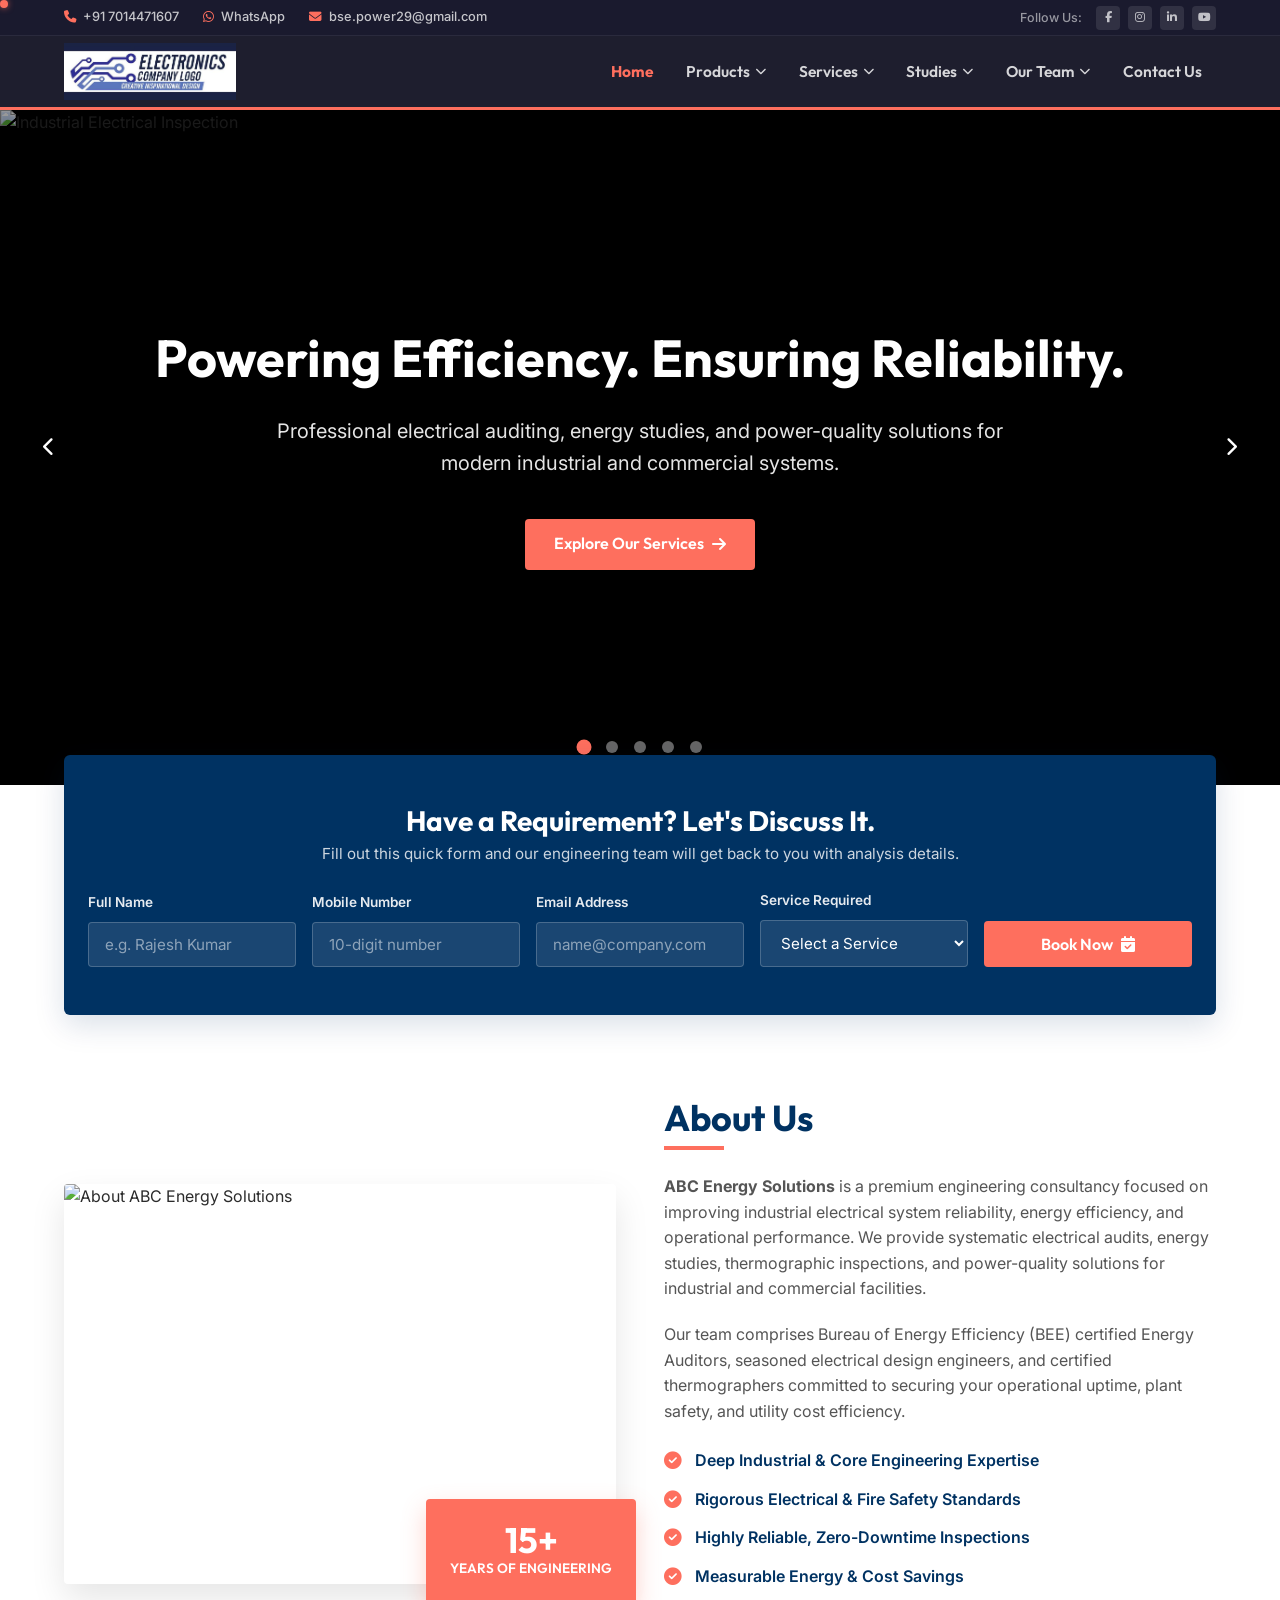
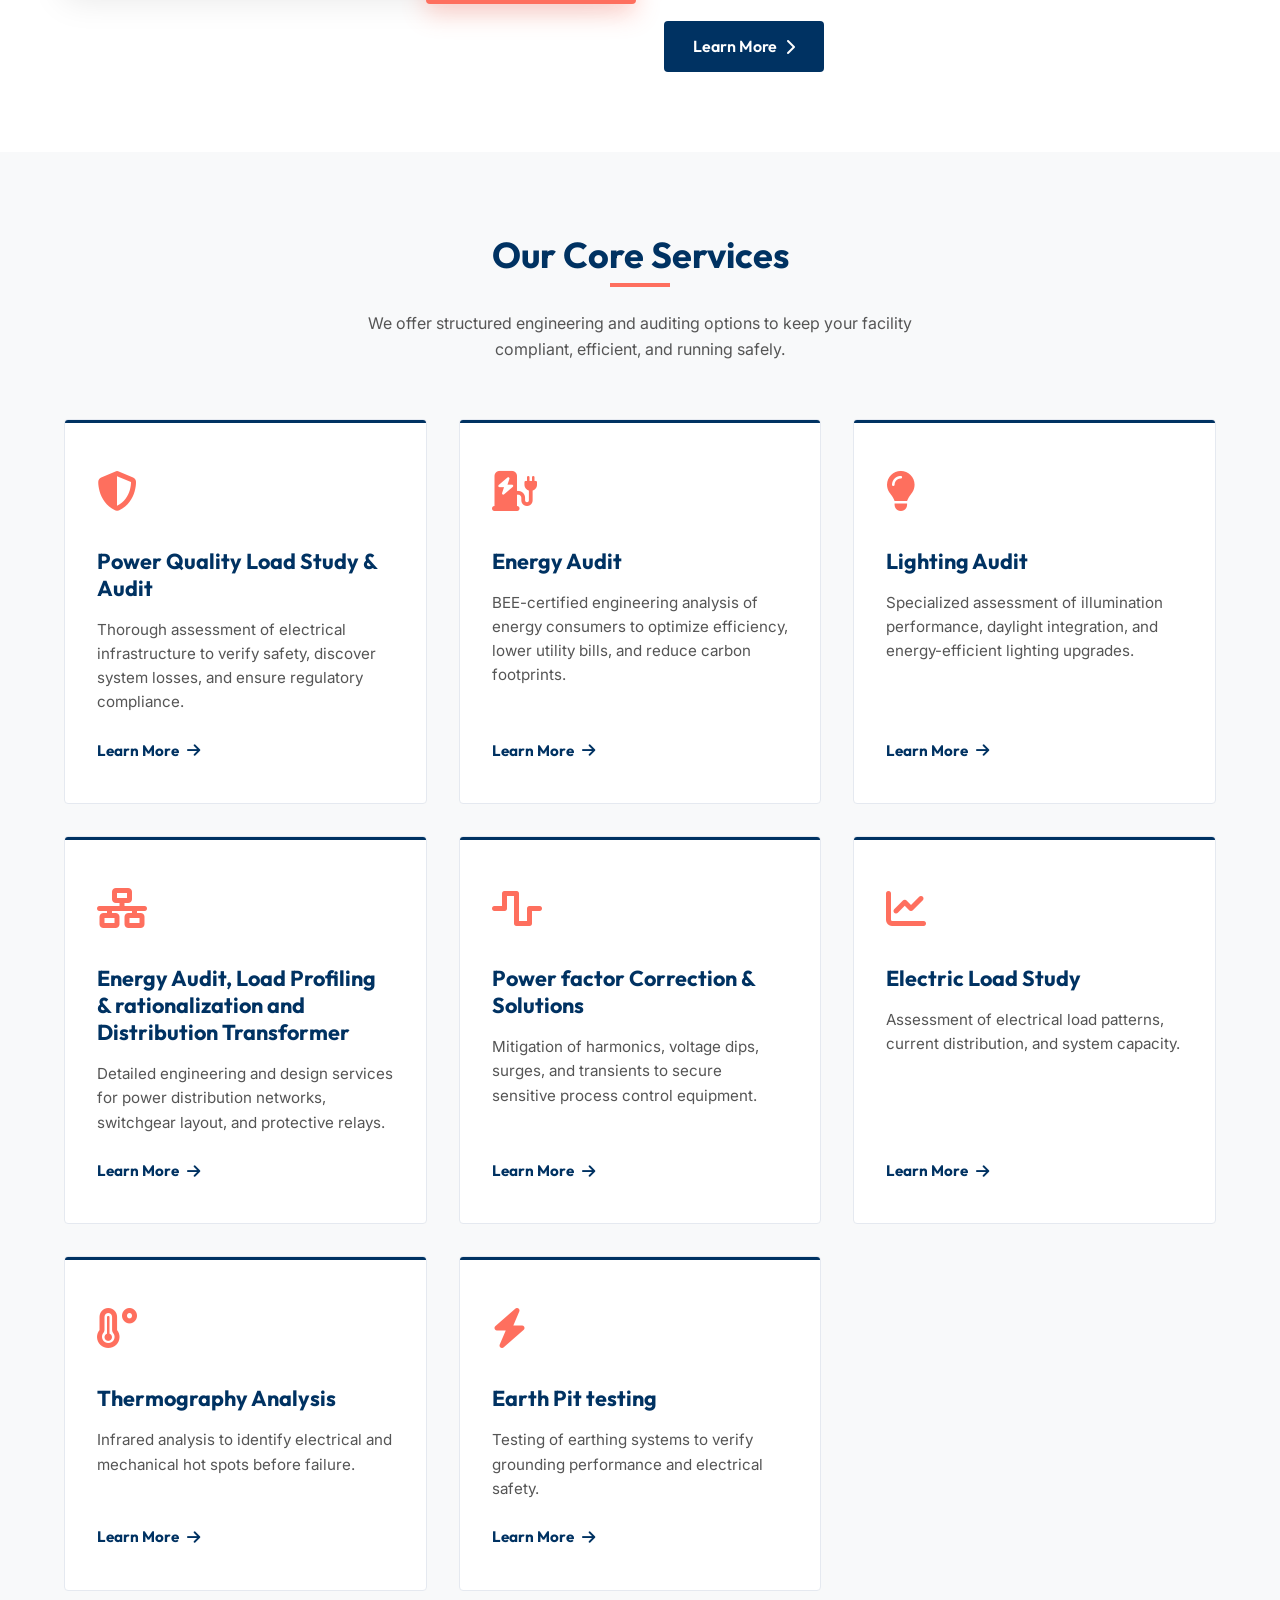
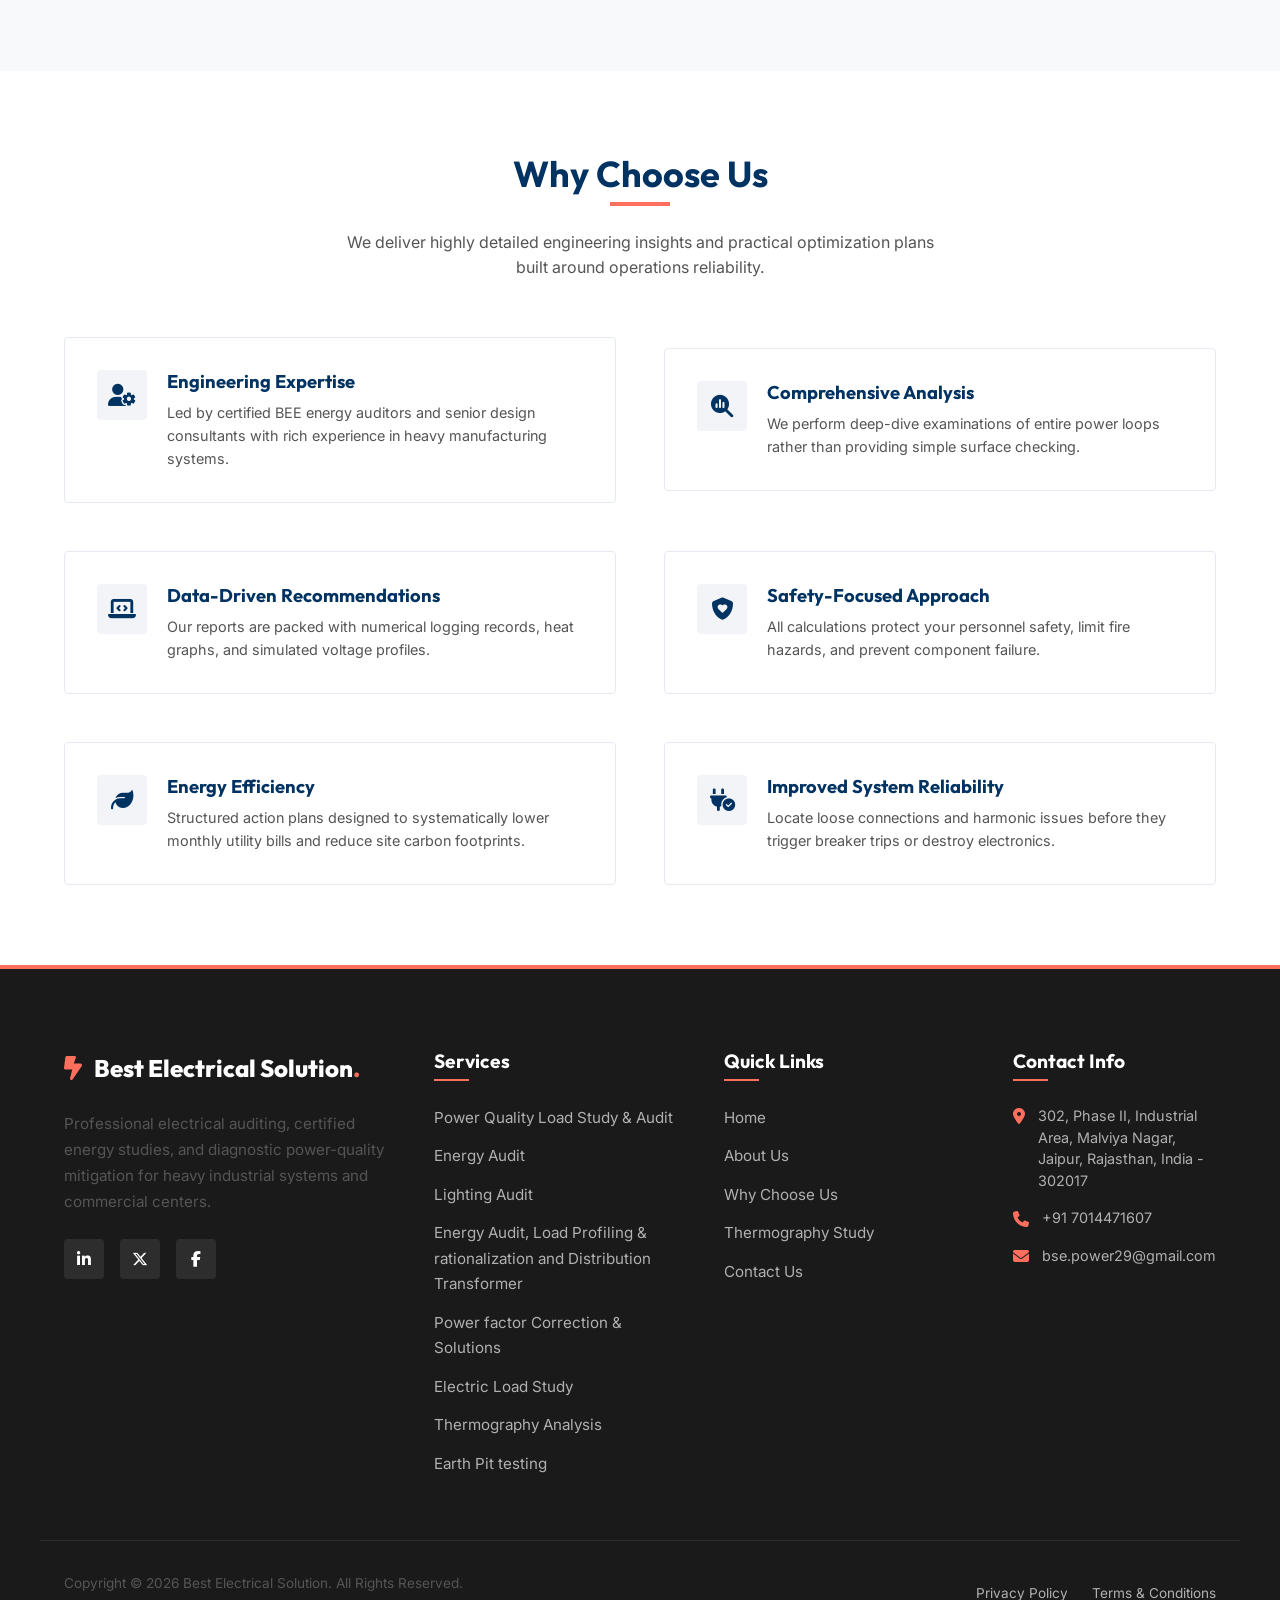
==== index.html @ 6bb3a4d3 "first commit" ====
<!DOCTYPE html>
<html lang="en">

<head>
  <meta charset="UTF-8">
  <meta name="viewport" content="width=device-width, initial-scale=1.0">
  <meta name="description"
    content="Apex Power & Energy Solutions provides professional electrical audits, power quality studies, BEE certified energy audits, and industrial thermography inspections in Jaipur, India.">

  <title>Apex Power & Energy Solutions | Electrical Engineering & Energy Consulting</title>

  <!-- Favicon -->
  <link rel="icon" type="image/x-icon" href="favicon.ico">
  <link rel="shortcut icon" type="image/x-icon" href="favicon.ico">

  <!-- Google Fonts: Outfit (Headings) & Inter (Body) -->
  <link rel="preconnect" href="https://fonts.googleapis.com">
  <link rel="preconnect" href="https://fonts.gstatic.com" crossorigin>
  <link
    href="https://fonts.googleapis.com/css2?family=Inter:wght@400;500;600;700&family=Outfit:wght@600;700;800&display=swap"
    rel="stylesheet">

  <!-- Font Awesome Vector Icons CDN -->
  <link rel="stylesheet" href="https://cdnjs.cloudflare.com/ajax/libs/font-awesome/6.5.1/css/all.min.css"
    integrity="sha512-DTOQO9RWCH3ppGqcWaEA1BIZOC6xxalwEsw9c2QQeAIftl+Vegovlnee1c9QX4TctnWMn13TZye+giMm8e2LwA=="
    crossorigin="anonymous" referrerpolicy="no-referrer" />

  <!-- Custom Core Design System Stylesheet -->
  <link rel="stylesheet" href="css/styles.css">
</head>

<body>

  <!-- Custom Cursor Elements -->
  <div id="cursor-dot"></div>
  <div id="cursor-ring"></div>

  <!-- Main Single Page Application Mounting Point -->
  <div id="app">
    <!-- Header, Router main views, and Footer will mount dynamically here -->
    <div
      style="display:flex; justify-content:center; align-items:center; min-height:100vh; font-family:'Outfit',sans-serif; color:#003262;">
      <div style="text-align:center;">
        <i class="fa-solid fa-bolt-lightning fa-spin" style="font-size:3rem; margin-bottom:1.5rem; color:#FE6F5E;"></i>
        <h2>Loading Apex Power Solutions...</h2>
      </div>
    </div>
  </div>

  <!-- Custom Cursor Animation Script -->
  <script>
    (function () {
      const dot = document.getElementById('cursor-dot');
      const ring = document.getElementById('cursor-ring');

      // Ring lags behind with lerp
      let mouseX = -100, mouseY = -100;
      let ringX = -100, ringY = -100;
      const LERP = 0.13;

      // Move dot instantly
      document.addEventListener('mousemove', function (e) {
        mouseX = e.clientX;
        mouseY = e.clientY;
        dot.style.transform = 'translate(' + (mouseX - 4) + 'px, ' + (mouseY - 4) + 'px)';
      });

      // Animate ring with smooth lag
      function animateRing() {
        ringX += (mouseX - ringX) * LERP;
        ringY += (mouseY - ringY) * LERP;
        ring.style.transform = 'translate(' + (ringX - 20) + 'px, ' + (ringY - 20) + 'px)';
        requestAnimationFrame(animateRing);
      }
      animateRing();

      // Expand ring on hover over interactive elements
      const TARGETS = 'a, button, [role="button"], input, select, textarea, label';
      document.addEventListener('mouseover', function (e) {
        if (e.target.closest(TARGETS)) {
          ring.classList.add('cursor-hover');
          dot.classList.add('cursor-hover');
        }
      });
      document.addEventListener('mouseout', function (e) {
        if (e.target.closest(TARGETS)) {
          ring.classList.remove('cursor-hover');
          dot.classList.remove('cursor-hover');
        }
      });

      // Hide cursors when mouse leaves window
      document.addEventListener('mouseleave', function () {
        dot.style.opacity = '0';
        ring.style.opacity = '0';
      });
      document.addEventListener('mouseenter', function () {
        dot.style.opacity = '1';
        ring.style.opacity = '1';
      });

      // Click pulse effect
      document.addEventListener('mousedown', function () { ring.classList.add('cursor-click'); });
      document.addEventListener('mouseup', function () { ring.classList.remove('cursor-click'); });
    })();
  </script>
  <script src="https://cdn.jsdelivr.net/npm/@supabase/supabase-js@2"></script>
  <script src="js/supabase.js"></script>
  <script src="js/data.js"></script>
  <script src="js/components.js"></script>
  <script src="js/router.js"></script>
  <script src="js/app.js"></script>
</body>

</html>
---- css/styles.css ----
/* Global Stylesheet for Apex Power & Energy Solutions */

/* --- Design Tokens & Variables --- */
:root {
  --color-primary: #003262;        /* Berkeley Blue */
  --color-primary-hover: #002244;
  --color-accent: #FE6F5E;         /* Bittersweet */
  --color-accent-hover: #E85F4F;
  --color-bg: #FFFFFF;             /* Professional White */
  --color-text: #2B2B2B;           /* Dark Charcoal */
  --color-muted: #555555;          /* Medium Grey */
  --color-light-bg: #F8F9FA;       /* Light Grey */
  --color-border: #E5E9F0;         /* Soft Border Grey */
  --color-success: #28A745;
  --color-error: #DC3545;
  
  --font-heading: 'Outfit', sans-serif;
  --font-body: 'Inter', sans-serif;
  
  --transition-fast: 0.2s ease;
  --transition-normal: 0.3s ease;
  --transition-slow: 0.5s ease;
  
  --container-max-width: 1200px;
  --header-height: 80px;
}

/* --- Base Resets & Typography --- */
* {
  box-sizing: border-box;
  margin: 0;
  padding: 0;
}

/* --- Custom Cursor --- */
/* Hide default cursor on non-touch devices */
@media (pointer: fine) {
  * { cursor: none !important; }
}

#cursor-dot,
#cursor-ring {
  position: fixed;
  top: 0;
  left: 0;
  pointer-events: none;
  z-index: 99999;
  border-radius: 50%;
  transition: opacity 0.3s ease;
  will-change: transform;
}

/* Small solid dot — snaps exactly to cursor */
#cursor-dot {
  width: 8px;
  height: 8px;
  background-color: var(--color-accent);
  box-shadow: 0 0 6px rgba(254, 111, 94, 0.7);
  transition: opacity 0.3s ease, width 0.2s ease, height 0.2s ease, background-color 0.2s ease;
}

/* Larger hollow ring — lags behind via JS lerp */
#cursor-ring {
  width: 40px;
  height: 40px;
  border: 2px solid rgba(254, 111, 94, 0.55);
  background-color: transparent;
  transition: opacity 0.3s ease, width 0.25s ease, height 0.25s ease,
              border-color 0.25s ease, transform 0.05s linear;
}

/* Hover state — ring expands, dot shrinks */
#cursor-ring.cursor-hover {
  width: 56px;
  height: 56px;
  border-color: rgba(254, 111, 94, 0.85);
  background-color: rgba(254, 111, 94, 0.07);
}

#cursor-dot.cursor-hover {
  width: 5px;
  height: 5px;
  background-color: #ffffff;
}

/* Click state — ring pulses inward */
#cursor-ring.cursor-click {
  width: 32px;
  height: 32px;
  border-color: var(--color-accent);
  background-color: rgba(254, 111, 94, 0.15);
}

/* Hide on touch devices */
@media (pointer: coarse) {
  #cursor-dot, #cursor-ring { display: none; }
}



html {
  scroll-behavior: smooth;
  font-size: 16px;
}

body {
  font-family: var(--font-body);
  background-color: var(--color-bg);
  color: var(--color-text);
  line-height: 1.6;
  -webkit-font-smoothing: antialiased;
  display: flex;
  flex-direction: column;
  min-height: 100vh;
}

#app {
  display: flex;
  flex-direction: column;
  flex: 1;
}

main {
  flex: 1;
}

h1, h2, h3, h4, h5, h6 {
  font-family: var(--font-heading);
  color: var(--color-primary);
  font-weight: 700;
  line-height: 1.25;
}

h1 {
  font-size: 2.75rem;
}

h2 {
  font-size: 2.25rem;
  margin-bottom: 1.5rem;
  position: relative;
  display: inline-block;
  padding-bottom: 10px;
}

h2::after {
  content: '';
  position: absolute;
  left: 0;
  bottom: 0;
  width: 60px;
  height: 4px;
  background-color: var(--color-accent);
}

h3 {
  font-size: 1.5rem;
  margin-bottom: 1rem;
}

p {
  margin-bottom: 1.25rem;
  color: var(--color-muted);
}

a {
  text-decoration: none;
  color: inherit;
  transition: color var(--transition-fast);
}

ul {
  list-style: none;
}

img, video {
  max-width: 100%;
  height: auto;
  display: block;
}

/* --- Common Components & Layouts --- */
.container {
  width: 100%;
  max-width: var(--container-max-width);
  margin: 0 auto;
  padding: 0 1.5rem;
}

.section {
  padding: 5rem 0;
}

.section-light {
  background-color: var(--color-light-bg);
}

.text-center {
  text-align: center;
}

.text-center h2::after {
  left: 50%;
  transform: translateX(-50%);
}

.grid-2 {
  display: grid;
  grid-template-columns: repeat(2, 1fr);
  gap: 3rem;
  align-items: center;
}

.grid-3 {
  display: grid;
  grid-template-columns: repeat(3, 1fr);
  gap: 2rem;
}

.grid-4 {
  display: grid;
  grid-template-columns: repeat(4, 1fr);
  gap: 1.5rem;
}

/* --- Buttons --- */
.btn {
  display: inline-flex;
  align-items: center;
  justify-content: center;
  padding: 0.8rem 1.8rem;
  font-family: var(--font-heading);
  font-weight: 600;
  font-size: 1rem;
  border-radius: 4px;
  transition: all var(--transition-fast);
  cursor: pointer;
  border: none;
  outline: none;
  gap: 0.5rem;
}

.btn-primary {
  background-color: var(--color-primary);
  color: #ffffff;
}

.btn-primary:hover {
  background-color: var(--color-primary-hover);
  transform: translateY(-2px);
}

.btn-accent {
  background-color: var(--color-accent);
  color: #ffffff;
}

.btn-accent:hover {
  background-color: var(--color-accent-hover);
  transform: translateY(-2px);
  box-shadow: 0 4px 15px rgba(254, 111, 94, 0.4);
}

.btn-outline {
  background-color: transparent;
  border: 2px solid var(--color-primary);
  color: var(--color-primary);
}

.btn-outline:hover {
  background-color: var(--color-primary);
  color: #ffffff;
  transform: translateY(-2px);
}

.btn-sm {
  padding: 0.5rem 1.2rem;
  font-size: 0.9rem;
}

/* --- Two-Row Sticky Header --- */
:root {
  --topbar-height: 36px;
  --navbar-height: 74px;
  --header-height: calc(var(--topbar-height) + var(--navbar-height));
}

header {
  position: sticky;
  top: 0;
  left: 0;
  width: 100%;
  z-index: 1000;
  transition: box-shadow var(--transition-normal);
}

header.scrolled {
  box-shadow: 0 4px 20px rgba(0, 0, 0, 0.15);
}

/* ---- TOP INFO BAR ---- */
.header-topbar {
  background-color: #1a1a2e;
  height: var(--topbar-height);
  display: flex;
  align-items: center;
  border-bottom: 1px solid rgba(255,255,255,0.07);
}

.topbar-container {
  display: flex;
  justify-content: space-between;
  align-items: center;
  width: 100%;
}

.topbar-contacts {
  display: flex;
  align-items: center;
  gap: 1.5rem;
}

.topbar-contact-item {
  display: flex;
  align-items: center;
  gap: 0.45rem;
  color: rgba(255,255,255,0.75);
  font-size: 0.8rem;
  font-weight: 500;
  transition: color var(--transition-fast);
  white-space: nowrap;
}

.topbar-contact-item i {
  font-size: 0.78rem;
  color: var(--color-accent);
}

.topbar-contact-item:hover {
  color: #ffffff;
}

.topbar-socials {
  display: flex;
  align-items: center;
  gap: 0.5rem;
}

.topbar-follow-label {
  font-size: 0.78rem;
  color: rgba(255,255,255,0.55);
  margin-right: 0.35rem;
  font-weight: 500;
}

.topbar-social-link {
  display: flex;
  align-items: center;
  justify-content: center;
  width: 24px;
  height: 24px;
  border-radius: 4px;
  background-color: rgba(255,255,255,0.1);
  color: rgba(255,255,255,0.7);
  font-size: 0.7rem;
  transition: all var(--transition-fast);
}

.topbar-social-link:hover {
  background-color: var(--color-accent);
  color: #ffffff;
  transform: translateY(-1px);
}

/* ---- MAIN NAV BAR ---- */
.header-navbar {
  background-color: #1e1e2e;
  height: var(--navbar-height);
  display: flex;
  align-items: center;
  border-bottom: 3px solid var(--color-accent);
}

.navbar-container {
  display: flex;
  justify-content: space-between;
  align-items: center;
  width: 100%;
}

/* ---- LOGO ---- */
.logo {
  display: flex;
  align-items: center;
  text-decoration: none;
  flex-shrink: 0;
}

.logo-img {
  height: 58px;
  width: auto;
  object-fit: contain;
  display: block;
}

.logo-fallback {
  display: none;
  align-items: center;
  gap: 0.5rem;
  font-family: var(--font-heading);
  font-weight: 800;
  font-size: 1.3rem;
  color: #ffffff;
}

.logo-fallback i {
  color: var(--color-accent);
  font-size: 1.5rem;
}

/* ---- NAV LINKS ---- */
nav {
  display: flex;
  align-items: center;
}

.nav-links {
  display: flex;
  align-items: center;
  gap: 0.25rem;
}

.nav-item {
  position: relative;
  padding: 0;
}

.nav-link {
  font-family: var(--font-heading);
  font-weight: 600;
  color: rgba(255,255,255,0.82);
  font-size: 0.97rem;
  display: flex;
  align-items: center;
  gap: 0.3rem;
  cursor: pointer;
  padding: 0.55rem 0.9rem;
  border-radius: 4px;
  transition: all var(--transition-fast);
  white-space: nowrap;
}

.nav-link:hover {
  color: var(--color-accent);
  background-color: rgba(255,255,255,0.06);
}

.nav-item.active .nav-link {
  color: var(--color-accent);
  font-weight: 700;
}

/* Dropdown styling */
.dropdown-menu {
  position: absolute;
  top: calc(100% + 6px);
  left: 0;
  background-color: #ffffff;
  min-width: 260px;
  box-shadow: 0 10px 30px rgba(0, 0, 0, 0.15);
  border-radius: 4px;
  border-top: 3px solid var(--color-accent);
  opacity: 0;
  visibility: hidden;
  transform: translateY(10px);
  transition: opacity var(--transition-normal), transform var(--transition-normal), visibility var(--transition-normal);
  z-index: 1001;
  padding: 0.4rem 0;
}

.dropdown-item {
  padding: 0.7rem 1.4rem;
  display: block;
  font-size: 0.9rem;
  font-weight: 550;
  color: var(--color-text);
  border-bottom: 1px solid var(--color-light-bg);
  transition: all var(--transition-fast);
}

.dropdown-item:last-child {
  border-bottom: none;
}

.dropdown-item:hover,
.dropdown-item.active {
  background-color: var(--color-light-bg);
  color: var(--color-accent);
  padding-left: 1.7rem;
}

/* Show dropdown on hover (Desktop) */
@media (min-width: 992px) {
  .nav-item:hover .dropdown-menu {
    opacity: 1;
    visibility: visible;
    transform: translateY(0);
  }
}

/* Hamburger menu button */
.hamburger {
  display: none;
  background: none;
  border: none;
  cursor: pointer;
  padding: 0.5rem;
  z-index: 1002;
}

.hamburger-box {
  width: 26px;
  height: 20px;
  display: inline-block;
  position: relative;
}

.hamburger-inner {
  display: block;
  top: 50%;
  margin-top: -2px;
  width: 26px;
  height: 3px;
  background-color: #ffffff;
  border-radius: 4px;
  position: absolute;
  transition: transform 0.15s ease;
}

.hamburger-inner::before,
.hamburger-inner::after {
  content: "";
  display: block;
  width: 26px;
  height: 3px;
  background-color: #ffffff;
  border-radius: 4px;
  position: absolute;
  transition: transform 0.15s ease;
}

.hamburger-inner::before {
  top: -8px;
}

.hamburger-inner::after {
  bottom: -8px;
}

/* Hamburger open state */
.hamburger.is-active .hamburger-inner {
  transform: rotate(45deg);
}

.hamburger.is-active .hamburger-inner::before {
  top: 0;
  transform: rotate(90deg);
}

.hamburger.is-active .hamburger-inner::after {
  bottom: 0;
  transform: rotate(90deg);
}



/* --- Hero Carousel --- */
.hero-slider {
  position: relative;
  height: 75vh;
  min-height: 500px;
  overflow: hidden;
  background-color: #000;
}

.slider-container {
  height: 100%;
  width: 100%;
}

.slide {
  position: absolute;
  top: 0;
  left: 0;
  width: 100%;
  height: 100%;
  opacity: 0;
  visibility: hidden;
  transition: opacity var(--transition-slow) ease-in-out, visibility var(--transition-slow) ease-in-out;
  z-index: 1;
}

.slide.active {
  opacity: 1;
  visibility: visible;
  z-index: 2;
}

.slide-media {
  position: absolute;
  top: 0;
  left: 0;
  width: 100%;
  height: 100%;
  object-fit: cover;
}

.slide-overlay {
  position: absolute;
  top: 0;
  left: 0;
  width: 100%;
  height: 100%;
  background: linear-gradient(rgba(0, 0, 0, 0.4), rgba(0, 0, 0, 0.7));
  z-index: 3;
}

.slide-content {
  position: absolute;
  top: 50%;
  left: 50%;
  transform: translate(-50%, -50%);
  width: 100%;
  max-width: var(--container-max-width);
  padding: 0 1.5rem;
  color: #ffffff;
  z-index: 4;
  text-align: center;
}

.slide-content h1 {
  color: #ffffff;
  margin-bottom: 1.5rem;
  text-shadow: 0 2px 4px rgba(0, 0, 0, 0.5);
  font-size: 3.25rem;
}

.slide-content p {
  color: #e5e5e5;
  font-size: 1.25rem;
  max-width: 800px;
  margin: 0 auto 2.5rem auto;
  text-shadow: 0 1px 3px rgba(0, 0, 0, 0.5);
}

.slider-nav {
  position: absolute;
  bottom: 2rem;
  left: 50%;
  transform: translateX(-50%);
  z-index: 5;
  display: flex;
  gap: 1rem;
}

.slider-dot {
  width: 12px;
  height: 12px;
  border-radius: 50%;
  background-color: rgba(255, 255, 255, 0.4);
  border: none;
  cursor: pointer;
  transition: background-color var(--transition-fast);
}

.slider-dot.active {
  background-color: var(--color-accent);
  transform: scale(1.25);
}

.slider-btn {
  position: absolute;
  top: 50%;
  transform: translateY(-50%);
  z-index: 5;
  background-color: rgba(0, 0, 0, 0.3);
  color: #ffffff;
  border: none;
  width: 50px;
  height: 50px;
  border-radius: 50%;
  font-size: 1.2rem;
  cursor: pointer;
  display: flex;
  align-items: center;
  justify-content: center;
  transition: background-color var(--transition-fast);
}

.slider-btn:hover {
  background-color: var(--color-accent);
}

.slider-btn-prev {
  left: 1.5rem;
}

.slider-btn-next {
  right: 1.5rem;
}

/* --- Enquiry Section --- */
.enquiry-section {
  background-color: var(--color-primary);
  color: #ffffff;
  padding: 3rem 0;
  box-shadow: 0 10px 30px rgba(0, 50, 98, 0.15);
  position: relative;
  z-index: 10;
  margin-top: -30px;
  border-radius: 6px;
  margin-left: auto;
  margin-right: auto;
  max-width: calc(var(--container-max-width) - 3rem);
}

.enquiry-container {
  display: flex;
  flex-direction: column;
  gap: 1.5rem;
  align-items: center;
}

.enquiry-header {
  text-align: center;
}

.enquiry-header h3 {
  color: #ffffff;
  margin-bottom: 0.25rem;
  font-size: 1.75rem;
}

.enquiry-header p {
  color: rgba(255, 255, 255, 0.8);
  margin-bottom: 0;
  font-size: 0.95rem;
}

.enquiry-form {
  width: 100%;
  display: grid;
  grid-template-columns: repeat(5, 1fr);
  gap: 1rem;
  align-items: end;
}

.form-group {
  display: flex;
  flex-direction: column;
  gap: 0.5rem;
}

.form-group label {
  font-size: 0.85rem;
  font-weight: 600;
  color: rgba(255, 255, 255, 0.9);
}

.form-input {
  width: 100%;
  padding: 0.75rem 1rem;
  border: 1px solid rgba(255, 255, 255, 0.2);
  background-color: rgba(255, 255, 255, 0.1);
  color: #ffffff;
  border-radius: 4px;
  font-family: var(--font-body);
  font-size: 0.95rem;
  transition: all var(--transition-fast);
}

.form-input::placeholder {
  color: rgba(255, 255, 255, 0.5);
}

.form-input:focus {
  outline: none;
  border-color: var(--color-accent);
  background-color: rgba(255, 255, 255, 0.15);
  box-shadow: 0 0 0 3px rgba(254, 111, 94, 0.25);
}

.form-input option {
  background-color: var(--color-primary);
  color: #ffffff;
}

/* --- About Section --- */
.about-image-wrapper {
  position: relative;
}

.about-image {
  border-radius: 4px;
  box-shadow: 0 15px 35px rgba(0, 0, 0, 0.1);
  width: 100%;
  height: 400px;
  object-fit: cover;
}

.about-experience-badge {
  position: absolute;
  bottom: -20px;
  right: -20px;
  background-color: var(--color-accent);
  color: #ffffff;
  padding: 1.5rem;
  border-radius: 4px;
  text-align: center;
  box-shadow: 0 10px 25px rgba(254, 111, 94, 0.3);
  font-family: var(--font-heading);
}

.about-experience-badge h4 {
  color: #ffffff;
  font-size: 2.2rem;
  line-height: 1;
}

.about-experience-badge p {
  color: #ffffff;
  margin-bottom: 0;
  font-size: 0.85rem;
  font-weight: 600;
  text-transform: uppercase;
}

.about-bullets {
  margin-top: 1.5rem;
  margin-bottom: 2rem;
}

.about-bullet-item {
  display: flex;
  align-items: center;
  gap: 0.8rem;
  margin-bottom: 0.8rem;
  font-weight: 600;
  color: var(--color-primary);
}

.about-bullet-item i {
  color: var(--color-accent);
  font-size: 1.1rem;
}

/* --- Cards: Services & Studies --- */
.card-grid {
  margin-top: 3.5rem;
}

.card {
  background-color: #ffffff;
  border: 1px solid var(--color-border);
  border-radius: 4px;
  padding: 2.5rem 2rem;
  transition: all var(--transition-normal);
  position: relative;
  overflow: hidden;
  display: flex;
  flex-direction: column;
  height: 100%;
}

.card::before {
  content: '';
  position: absolute;
  top: 0;
  left: 0;
  width: 100%;
  height: 3px;
  background-color: var(--color-primary);
  transition: height var(--transition-fast), background-color var(--transition-fast);
}

.card:hover::before {
  height: 6px;
  background-color: var(--color-accent);
}

.card:hover {
  transform: translateY(-8px);
  box-shadow: 0 15px 35px rgba(0, 50, 98, 0.08);
  border-color: rgba(254, 111, 94, 0.2);
}

.card-icon {
  font-size: 2.5rem;
  color: var(--color-accent);
  margin-bottom: 1.5rem;
}

.card h3 {
  font-size: 1.35rem;
  margin-bottom: 1rem;
  color: var(--color-primary);
}

.card p {
  font-size: 0.95rem;
  margin-bottom: 1.5rem;
  flex: 1;
}

.card-link {
  font-family: var(--font-heading);
  font-weight: 700;
  font-size: 0.95rem;
  color: var(--color-primary);
  display: inline-flex;
  align-items: center;
  gap: 0.5rem;
}

.card-link i {
  transition: transform var(--transition-fast);
}

.card:hover .card-link {
  color: var(--color-accent);
}

.card:hover .card-link i {
  transform: translateX(5px);
}

/* --- Why Choose Us Section --- */
.wcu-item {
  display: flex;
  gap: 1.25rem;
  background: #ffffff;
  padding: 2rem;
  border-radius: 4px;
  border: 1px solid var(--color-border);
  transition: transform var(--transition-fast);
}

.wcu-item:hover {
  transform: scale(1.02);
}

.wcu-icon-box {
  width: 50px;
  height: 50px;
  background-color: rgba(0, 50, 98, 0.05);
  border-radius: 4px;
  display: flex;
  align-items: center;
  justify-content: center;
  font-size: 1.4rem;
  color: var(--color-primary);
  flex-shrink: 0;
  transition: background-color var(--transition-fast), color var(--transition-fast);
}

.wcu-item:hover .wcu-icon-box {
  background-color: var(--color-accent);
  color: #ffffff;
}

.wcu-content h4 {
  font-size: 1.15rem;
  margin-bottom: 0.5rem;
  color: var(--color-primary);
}

.wcu-content p {
  font-size: 0.9rem;
  margin-bottom: 0;
}

/* --- Inner Page Templates --- */
.inner-hero {
  background-color: var(--color-primary);
  color: #ffffff;
  padding: 5rem 0;
  position: relative;
  overflow: hidden;
}

.inner-hero::before {
  content: '';
  position: absolute;
  top: 0;
  left: 0;
  width: 100%;
  height: 100%;
  background: radial-gradient(circle at 80% 20%, rgba(254, 111, 94, 0.15) 0%, transparent 60%);
  pointer-events: none;
}

.breadcrumbs {
  display: flex;
  align-items: center;
  gap: 0.5rem;
  font-size: 0.9rem;
  color: rgba(255, 255, 255, 0.7);
  margin-bottom: 1.5rem;
}

.breadcrumbs a {
  color: rgba(255, 255, 255, 0.9);
}

.breadcrumbs a:hover {
  color: var(--color-accent);
}

.inner-hero h1 {
  color: #ffffff;
  margin-bottom: 1rem;
}

.inner-hero .subtitle {
  color: rgba(255, 255, 255, 0.85);
  font-size: 1.2rem;
  max-width: 800px;
  margin-bottom: 0;
}

/* Detailed Content Layout */
.detail-grid {
  display: grid;
  grid-template-columns: 7fr 5fr;
  gap: 4rem;
}

.checklist-box {
  background-color: var(--color-light-bg);
  border-left: 4px solid var(--color-primary);
  padding: 2.5rem;
  border-radius: 4px;
}

.checklist-box h3 {
  margin-bottom: 1.5rem;
  font-size: 1.4rem;
}

.checklist-ul {
  display: flex;
  flex-direction: column;
  gap: 1rem;
}

.checklist-li {
  display: flex;
  gap: 0.8rem;
  align-items: flex-start;
  font-size: 1rem;
  color: var(--color-muted);
}

.checklist-li i {
  color: var(--color-accent);
  font-size: 1.1rem;
  margin-top: 0.2rem;
}

.detail-sidebar-image {
  border-radius: 4px;
  box-shadow: 0 10px 30px rgba(0, 0, 0, 0.1);
  margin-bottom: 2rem;
  width: 100%;
  height: 350px;
  object-fit: cover;
}

.sidebar-contact-box {
  background-color: var(--color-primary);
  color: #ffffff;
  padding: 2.5rem;
  border-radius: 4px;
  text-align: center;
  position: relative;
  overflow: hidden;
}

.sidebar-contact-box h3 {
  color: #ffffff;
  margin-bottom: 1rem;
}

.sidebar-contact-box p {
  color: rgba(255, 255, 255, 0.8);
  margin-bottom: 2rem;
}

/* --- Contact Page --- */
.contact-grid {
  display: grid;
  grid-template-columns: 5fr 7fr;
  gap: 4rem;
}

.contact-info-list {
  display: flex;
  flex-direction: column;
  gap: 2rem;
}

.contact-info-item {
  display: flex;
  gap: 1.25rem;
}

.contact-info-icon {
  width: 50px;
  height: 50px;
  border-radius: 4px;
  background-color: rgba(0, 50, 98, 0.05);
  display: flex;
  align-items: center;
  justify-content: center;
  font-size: 1.4rem;
  color: var(--color-primary);
  flex-shrink: 0;
}

.contact-info-text h4 {
  font-size: 1.1rem;
  margin-bottom: 0.25rem;
}

.contact-info-text p {
  margin-bottom: 0;
}

.contact-map-wrapper {
  margin-top: 3rem;
  height: 250px;
  border: 1px solid var(--color-border);
  border-radius: 4px;
  overflow: hidden;
}

.contact-map-wrapper iframe {
  width: 100%;
  height: 100%;
  border: none;
}

/* Page Form Styling */
.contact-form-box {
  background-color: var(--color-light-bg);
  padding: 3rem;
  border-radius: 4px;
  border: 1px solid var(--color-border);
}

.contact-form-box h3 {
  margin-bottom: 1.5rem;
}

.contact-form-box .form-group {
  margin-bottom: 1.5rem;
}

.contact-form-box label {
  color: var(--color-primary);
  font-weight: 600;
  font-size: 0.9rem;
}

.contact-form-box .form-input {
  background-color: #ffffff;
  color: var(--color-text);
  border: 1px solid var(--color-border);
}

.contact-form-box .form-input::placeholder {
  color: #999999;
}

.contact-form-box .form-input:focus {
  border-color: var(--color-primary);
  box-shadow: 0 0 0 3px rgba(0, 50, 98, 0.15);
}

.contact-form-box textarea.form-input {
  resize: vertical;
  min-height: 150px;
}

/* Validation styling */
.form-input.is-invalid {
  border-color: var(--color-error);
}

.form-input.is-invalid:focus {
  box-shadow: 0 0 0 3px rgba(220, 53, 69, 0.15);
}

.error-message {
  color: var(--color-accent);
  font-size: 0.8rem;
  margin-top: 0.25rem;
  display: none;
}

.form-input.is-invalid + .error-message {
  display: block;
}

/* Success submission state */
.submit-success {
  display: none;
  background-color: rgba(40, 167, 69, 0.1);
  color: var(--color-success);
  border: 1px solid var(--color-success);
  padding: 1.5rem;
  border-radius: 4px;
  text-align: center;
  font-weight: 600;
  margin-bottom: 2rem;
  animation: fadeIn 0.4s ease-out;
}

/* --- Footer --- */
footer {
  background-color: #1A1A1A;
  color: #B0B0B0;
  padding: 5rem 0 2rem 0;
  border-top: 4px solid var(--color-accent);
}

.footer-top {
  display: grid;
  grid-template-columns: 4fr 3fr 3fr 2fr;
  gap: 3rem;
  margin-bottom: 4rem;
}

.footer-logo {
  color: #ffffff;
  font-family: var(--font-heading);
  font-weight: 800;
  font-size: 1.5rem;
  margin-bottom: 1.5rem;
}

.footer-logo span {
  color: var(--color-accent);
}

.footer-desc {
  font-size: 0.95rem;
  line-height: 1.7;
  margin-bottom: 1.5rem;
}

.footer-socials {
  display: flex;
  gap: 1rem;
}

.footer-social-link {
  width: 40px;
  height: 40px;
  background-color: #2D2D2D;
  border-radius: 4px;
  display: flex;
  align-items: center;
  justify-content: center;
  color: #ffffff;
  transition: all var(--transition-fast);
}

.footer-social-link:hover {
  background-color: var(--color-accent);
  transform: translateY(-3px);
}

.footer-col h4 {
  color: #ffffff;
  font-size: 1.2rem;
  margin-bottom: 1.5rem;
  position: relative;
  padding-bottom: 8px;
}

.footer-col h4::after {
  content: '';
  position: absolute;
  left: 0;
  bottom: 0;
  width: 35px;
  height: 2px;
  background-color: var(--color-accent);
}

.footer-links {
  display: flex;
  flex-direction: column;
  gap: 0.8rem;
}

.footer-links a {
  font-size: 0.95rem;
  transition: color var(--transition-fast), padding var(--transition-fast);
}

.footer-links a:hover {
  color: var(--color-accent);
  padding-left: 5px;
}

.footer-contact-item {
  display: flex;
  gap: 0.8rem;
  margin-bottom: 1rem;
  font-size: 0.9rem;
}

.footer-contact-item i {
  color: var(--color-accent);
  font-size: 1rem;
  margin-top: 0.2rem;
}

.footer-contact-item span {
  line-height: 1.5;
}

.footer-bottom {
  border-top: 1px solid #2D2D2D;
  padding-top: 2rem;
  display: flex;
  justify-content: space-between;
  align-items: center;
  font-size: 0.85rem;
}

.footer-bottom-links {
  display: flex;
  gap: 1.5rem;
}

.footer-bottom-links a:hover {
  color: #ffffff;
}

/* --- Scroll Reveal Animations --- */
.reveal {
  opacity: 0;
  transform: translateY(30px);
  transition: opacity 0.8s ease-out, transform 0.8s ease-out;
}

.reveal.active {
  opacity: 1;
  transform: translateY(0);
}

@keyframes fadeIn {
  from { opacity: 0; transform: translateY(10px); }
  to { opacity: 1; transform: translateY(0); }
}

/* --- Responsive Adjustments --- */

/* Laptops & Tablets (Max 991px) */
@media (max-width: 991px) {
  h1 { font-size: 2.25rem; }
  h2 { font-size: 1.85rem; }
  
  .grid-3 {
    grid-template-columns: repeat(2, 1fr);
  }
  
  .grid-4 {
    grid-template-columns: repeat(2, 1fr);
  }
  
  .detail-grid {
    grid-template-columns: 1fr;
    gap: 3rem;
  }
  
  .contact-grid {
    grid-template-columns: 1fr;
    gap: 3rem;
  }
  
  .footer-top {
    grid-template-columns: repeat(2, 1fr);
    gap: 2.5rem;
  }
  
  /* Mobile menu implementation */
  .hamburger {
    display: block;
  }

  /* Hide topbar contacts on small screens, keep socials */
  .topbar-contacts {
    display: none;
  }

  .topbar-container {
    justify-content: flex-end;
  }
  
  .nav-links {
    position: fixed;
    top: var(--header-height);
    left: -100%;
    width: 100%;
    height: calc(100vh - var(--header-height));
    background-color: #1e1e2e;
    flex-direction: column;
    gap: 0;
    overflow-y: auto;
    transition: left var(--transition-normal);
    box-shadow: 5px 0 20px rgba(0, 0, 0, 0.3);
    z-index: 999;
  }
  
  .nav-links.is-open {
    left: 0;
  }
  
  .nav-item {
    width: 100%;
    border-bottom: 1px solid rgba(255,255,255,0.08);
    padding: 0;
  }
  
  .nav-link {
    color: rgba(255,255,255,0.85);
    padding: 1.1rem 2rem;
    width: 100%;
    justify-content: space-between;
    border-radius: 0;
  }
  
  .dropdown-menu {
    position: static;
    opacity: 1;
    visibility: visible;
    display: none;
    transform: none;
    box-shadow: none;
    border-top: none;
    border-left: 3px solid var(--color-accent);
    background-color: rgba(0,0,0,0.2);
    min-width: 100%;
    padding: 0;
  }
  
  .dropdown-menu.is-open {
    display: block;
  }
  
  .dropdown-item {
    padding: 0.9rem 3rem;
    color: rgba(255,255,255,0.75);
    border-bottom-color: rgba(255,255,255,0.06);
  }

  .dropdown-item:hover {
    background-color: rgba(255,255,255,0.05);
    color: var(--color-accent);
  }
  
  .hero-slider {
    height: 60vh;
  }
  
  .slide-content h1 {
    font-size: 2.5rem;
  }
  
  .enquiry-section {
    margin-top: 0;
    max-width: 100%;
    border-radius: 0;
  }
  
  .enquiry-form {
    grid-template-columns: 1fr;
    gap: 1.25rem;
  }
  
  .enquiry-form .btn {
    width: 100%;
    margin-top: 0.5rem;
  }
}

/* Portrait Tablets & Large Phones (Max 767px) */
@media (max-width: 767px) {
  .section {
    padding: 3.5rem 0;
  }
  
  .grid-2 {
    grid-template-columns: 1fr;
    gap: 2.5rem;
  }
  
  .grid-3 {
    grid-template-columns: 1fr;
  }
  
  .grid-4 {
    grid-template-columns: 1fr;
  }
  
  .about-image {
    height: 300px;
  }
  
  .about-experience-badge {
    right: 0;
  }
  
  .contact-form-box {
    padding: 2rem 1.5rem;
  }
  
  .footer-top {
    grid-template-columns: 1fr;
    gap: 2rem;
  }
  
  .footer-bottom {
    flex-direction: column;
    gap: 1rem;
    text-align: center;
  }
}

/* Small Phones (Max 480px) */
@media (max-width: 480px) {
  .slide-content h1 {
    font-size: 2rem;
  }
  
  .slide-content p {
    font-size: 1rem;
  }
  
  .hero-slider {
    height: 65vh;
  }
}
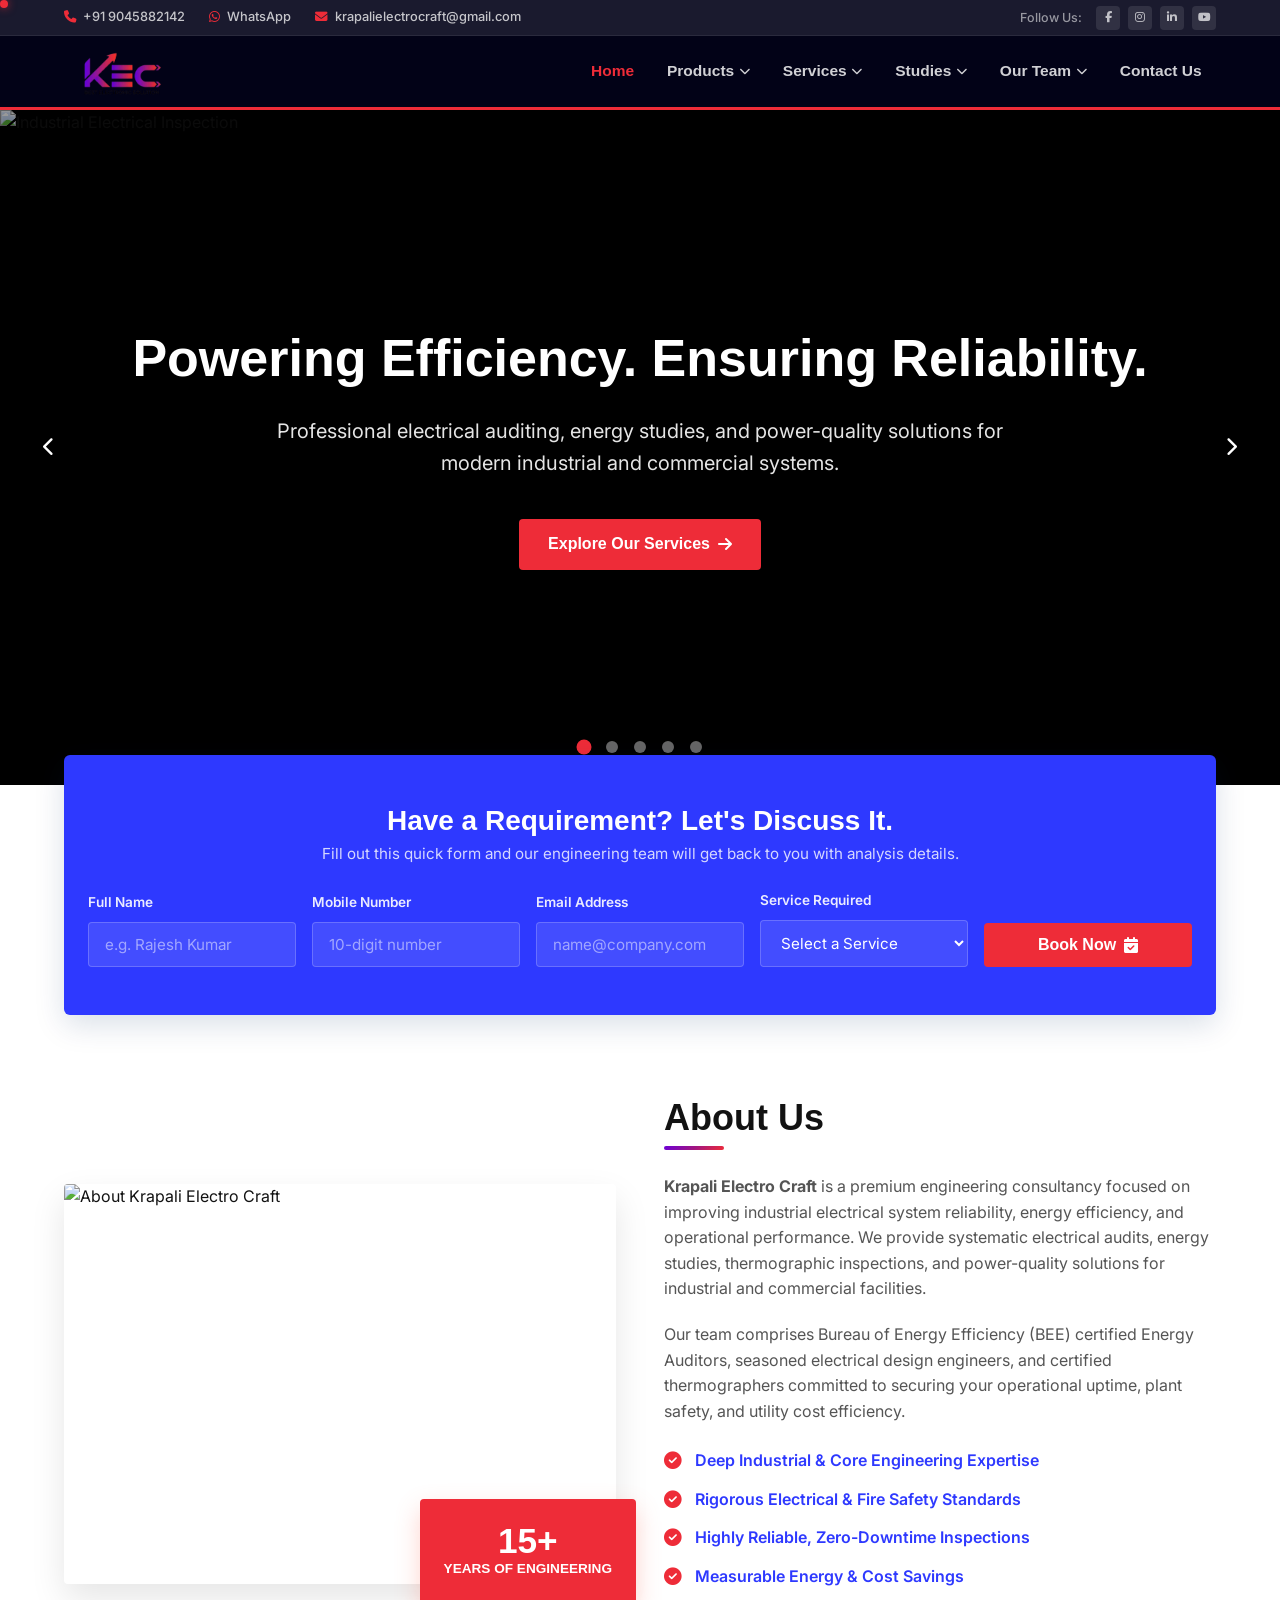
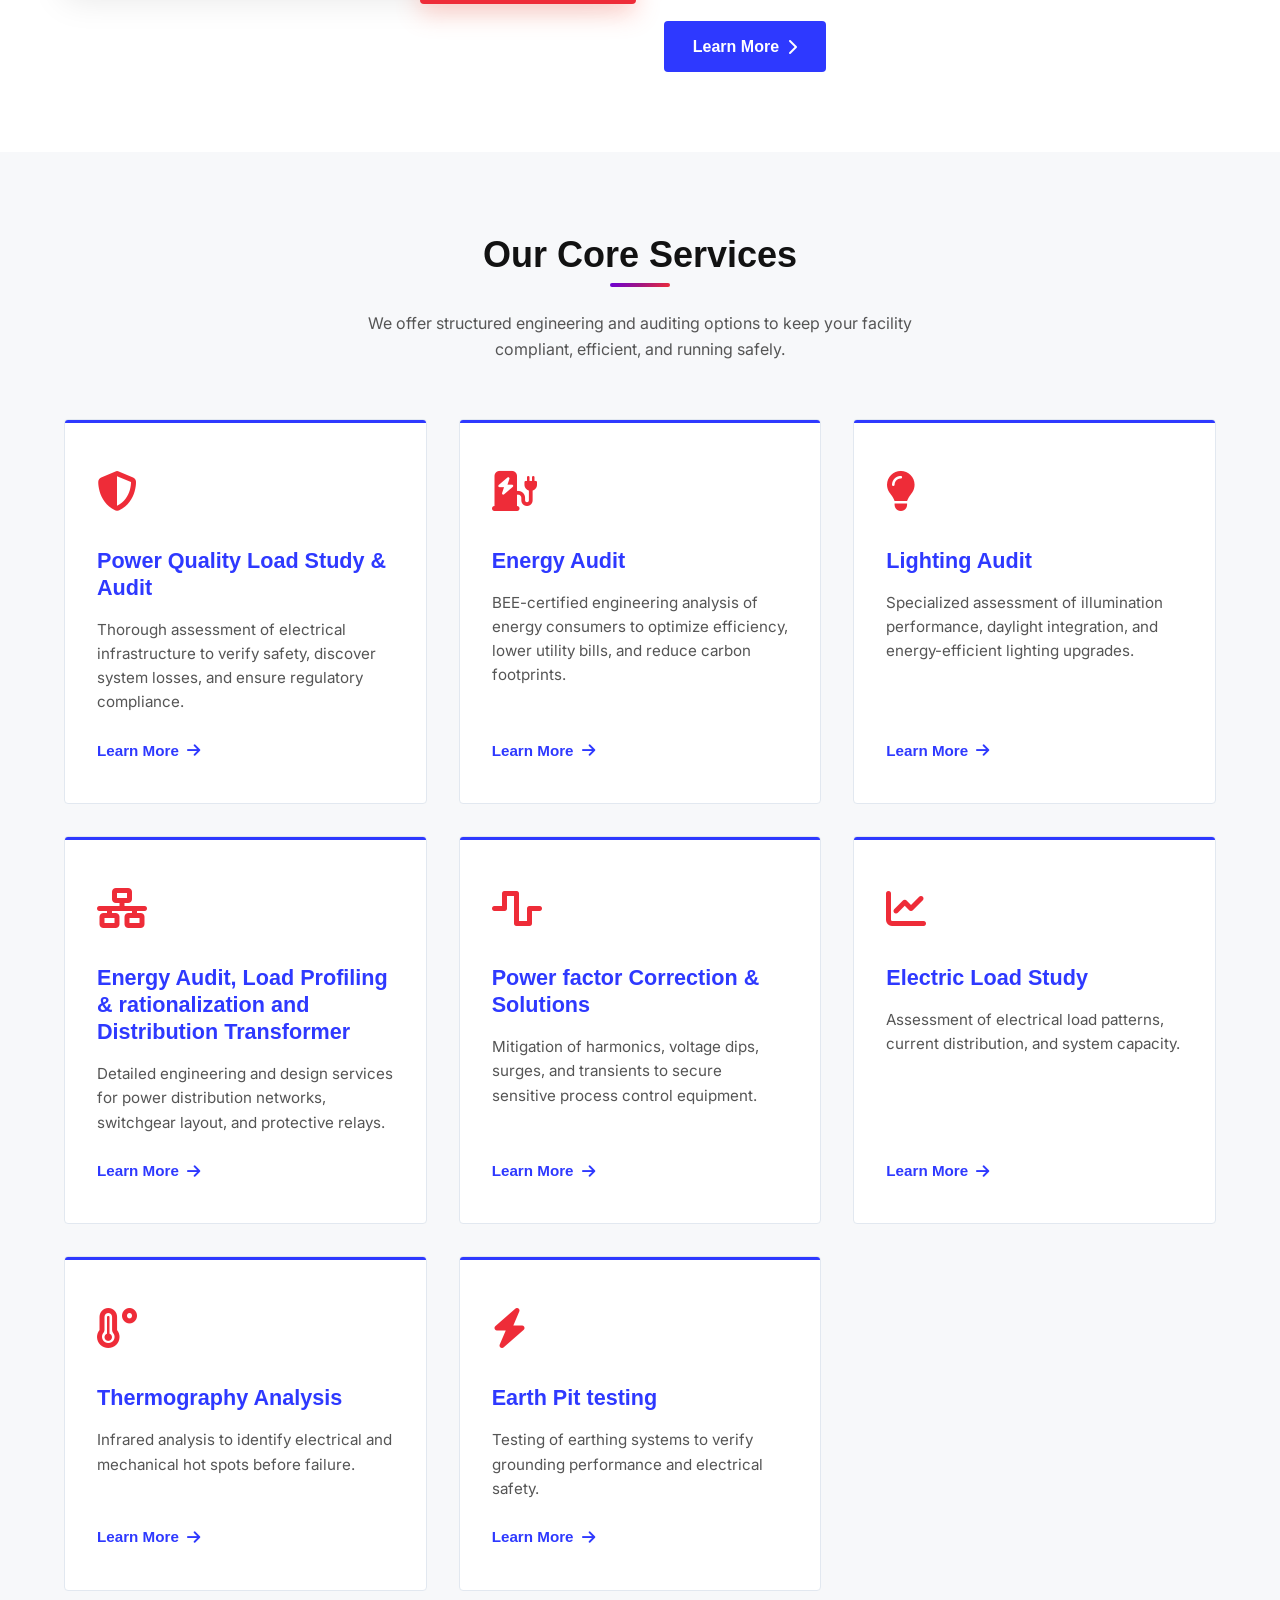
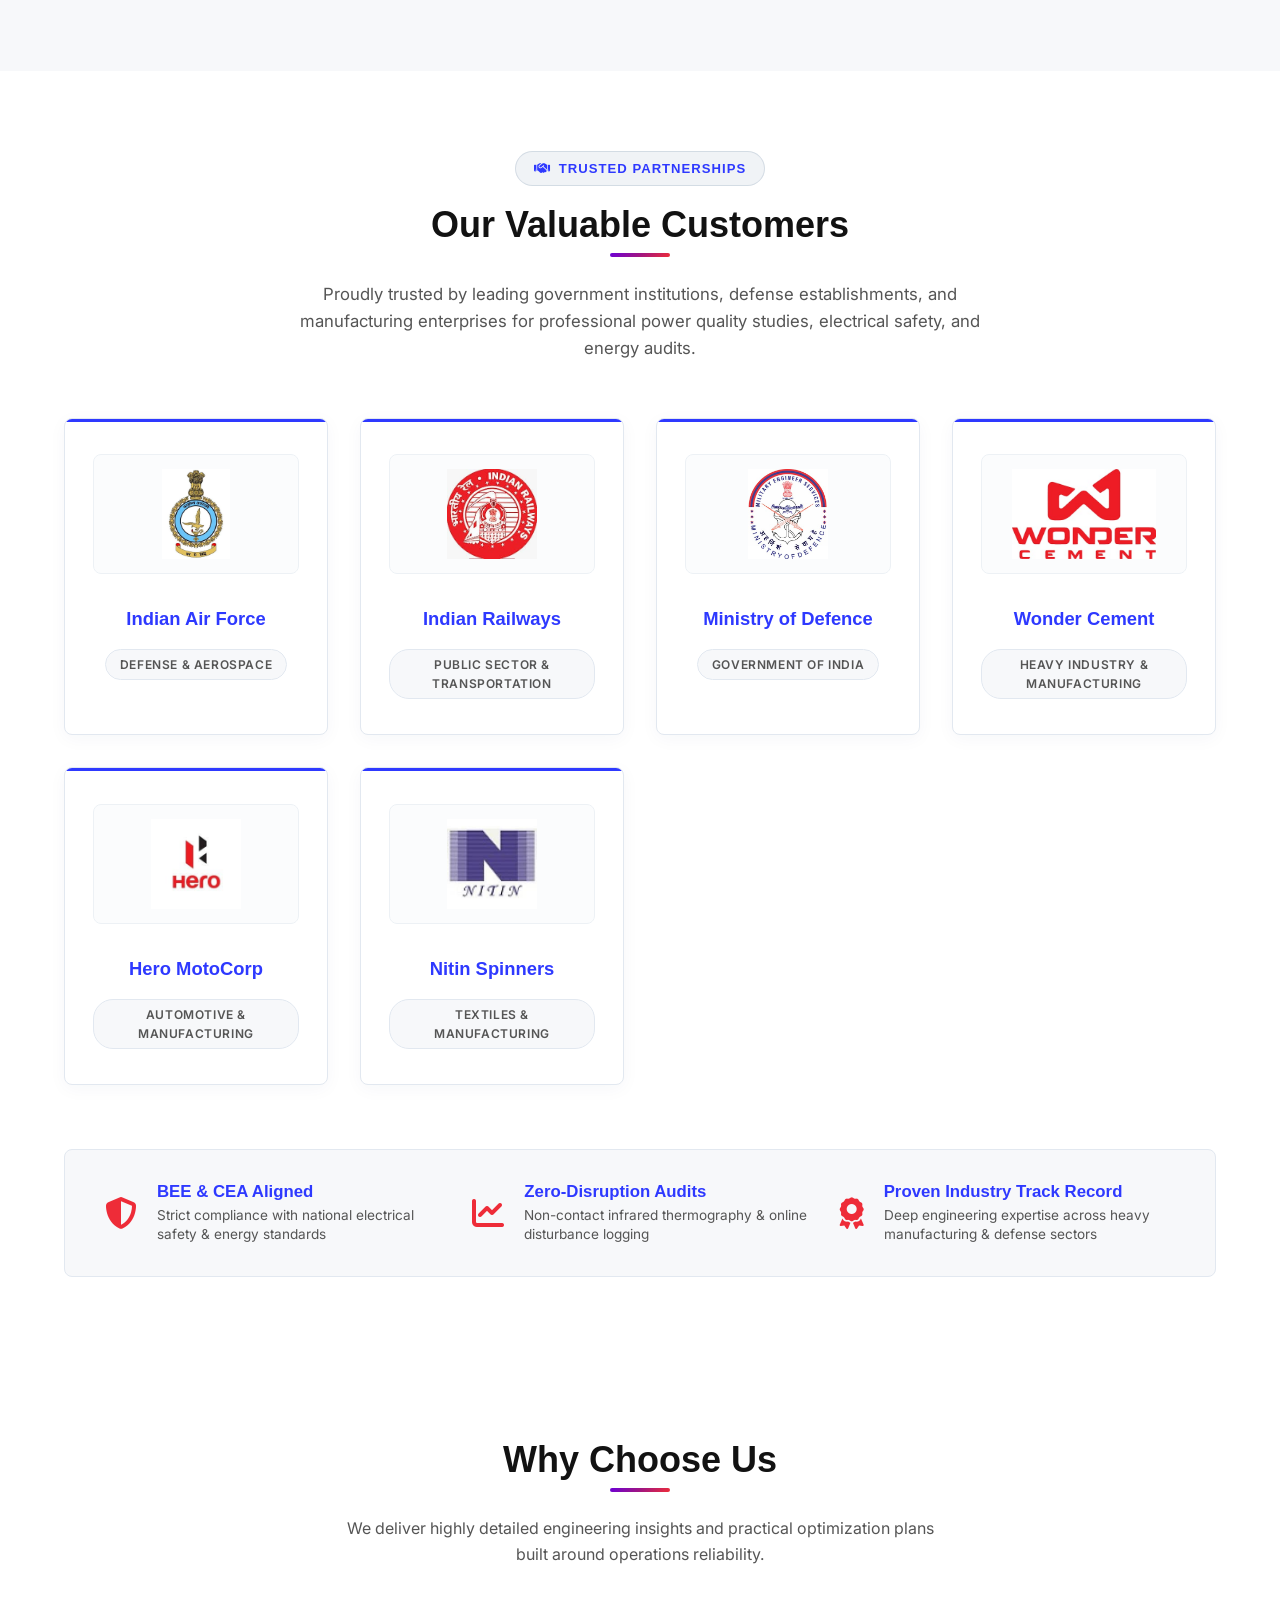
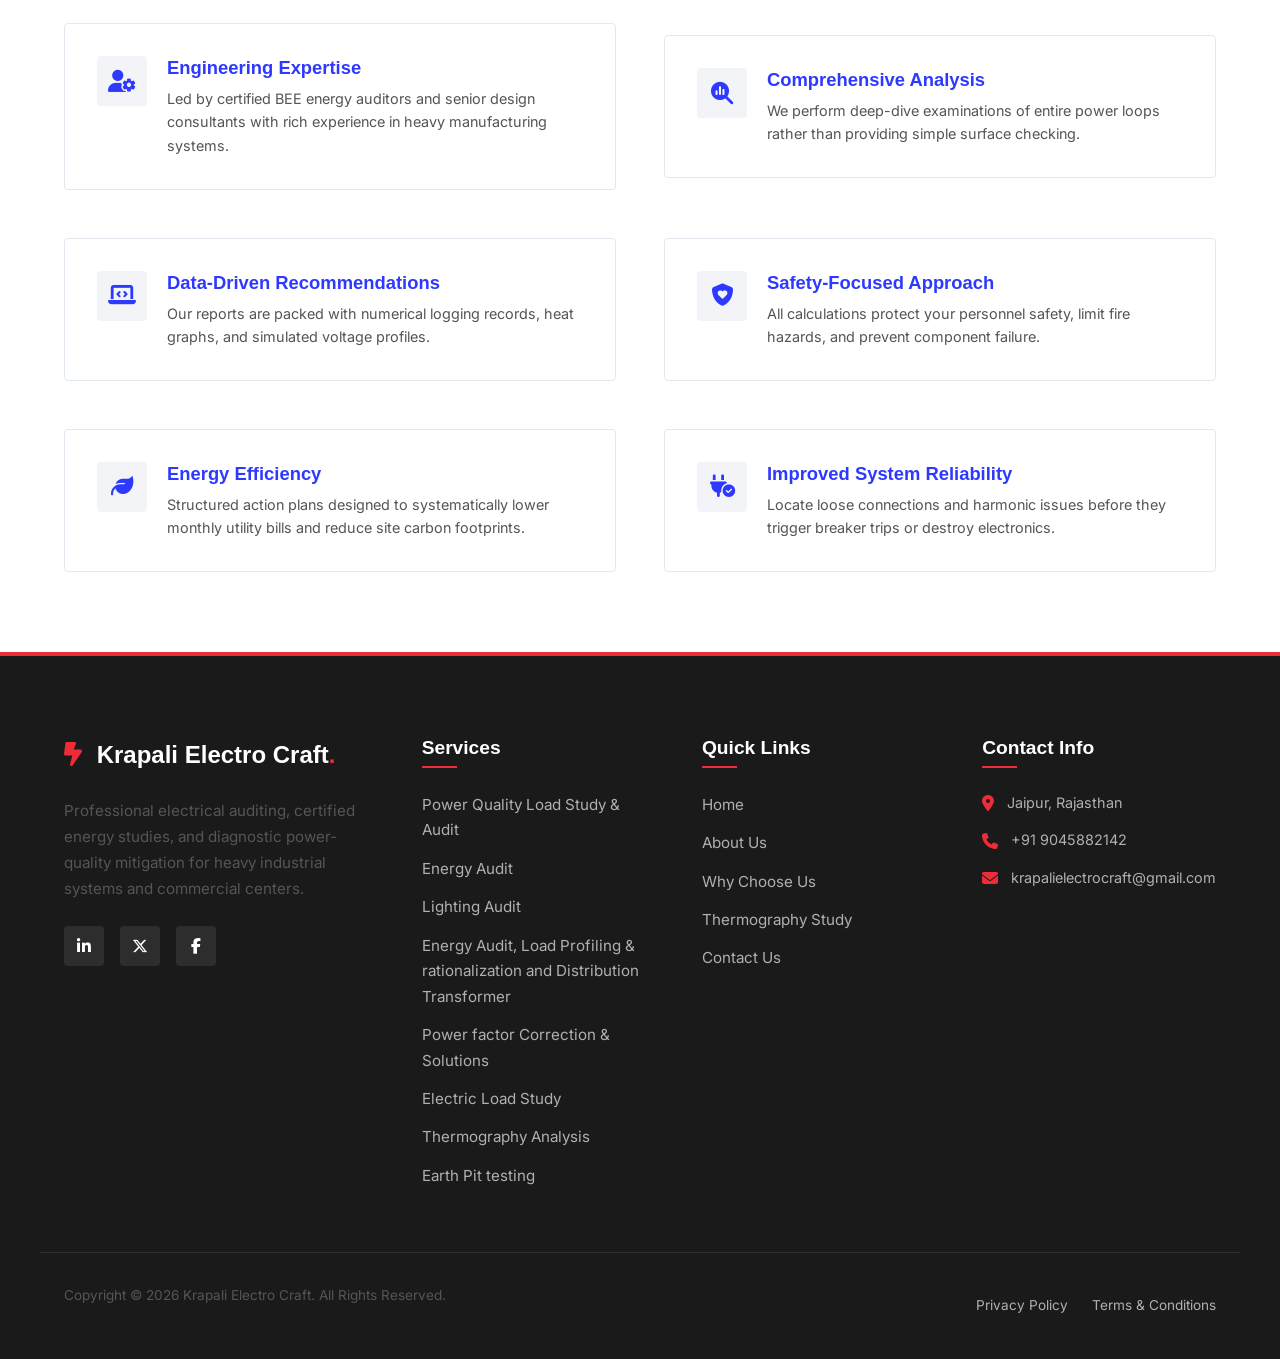
==== commit 397f2bbe: "Changes done in the web1" ====
--- a/index.html
+++ b/index.html
@@ -5,9 +5,9 @@
   <meta charset="UTF-8">
   <meta name="viewport" content="width=device-width, initial-scale=1.0">
   <meta name="description"
-    content="Apex Power & Energy Solutions provides professional electrical audits, power quality studies, BEE certified energy audits, and industrial thermography inspections in Jaipur, India.">
+    content="Krapali Electro Craft provides professional electrical audits, power quality studies, BEE certified energy audits, and industrial thermography inspections in Jaipur, India.">
 
-  <title>Apex Power & Energy Solutions | Electrical Engineering & Energy Consulting</title>
+  <title>Krapali Electro Craft | Electrical Engineering & Energy Consulting</title>
 
   <!-- Favicon -->
   <link rel="icon" type="image/x-icon" href="favicon.ico">
@@ -42,7 +42,7 @@
       style="display:flex; justify-content:center; align-items:center; min-height:100vh; font-family:'Outfit',sans-serif; color:#003262;">
       <div style="text-align:center;">
         <i class="fa-solid fa-bolt-lightning fa-spin" style="font-size:3rem; margin-bottom:1.5rem; color:#FE6F5E;"></i>
-        <h2>Loading Apex Power Solutions...</h2>
+        <h2>Loading Krapali Electro Craft...</h2>
       </div>
     </div>
   </div>
--- a/css/styles.css
+++ b/css/styles.css
@@ -1,26 +1,52 @@
-/* Global Stylesheet for Apex Power & Energy Solutions */
-
-/* --- Design Tokens & Variables --- */
+/* Global Stylesheet for Krapali Electro Craft */
+
+/* --- Design Tokens & Variables (Brand System) --- */
 :root {
-  --color-primary: #003262;        /* Berkeley Blue */
-  --color-primary-hover: #002244;
-  --color-accent: #FE6F5E;         /* Bittersweet */
-  --color-accent-hover: #E85F4F;
-  --color-bg: #FFFFFF;             /* Professional White */
-  --color-text: #2B2B2B;           /* Dark Charcoal */
-  --color-muted: #555555;          /* Medium Grey */
-  --color-light-bg: #F8F9FA;       /* Light Grey */
-  --color-border: #E5E9F0;         /* Soft Border Grey */
+  /* 1. Primary Brand Palette (Logo Colors) */
+  --color-primary: #2e39ff;
+  /* Vivid Electric Purple: Main brand identity, icons, navigation links, primary buttons */
+  --color-primary-hover: #5500AB;
+  --color-secondary: #A01582;
+  /* Magenta / Electric Violet: Gradient mid-tones, hover states, secondary highlights */
+  --color-secondary-hover: #820E68;
+  --color-accent: #EE2C38;
+  /* Energetic Red-Orange: Important CTA buttons, badges, alerts */
+  --color-accent-hover: #D71F2B;
+  --color-cta: #EE2C38;
+  /* Dedicated CTA Token */
+  --color-cta-hover: #D71F2B;
+
+  /* Typography / Text */
+  --color-text: #121212;
+  /* Charcoal Black: Headings & body text */
+  --color-muted: #555555;
+  /* Medium Grey for secondary copy */
+  --color-dark: #121212;
+  /* Dark Charcoal for footers and headers */
+
+  /* 2. Supporting Neutrals (For Web Layout) */
+  --color-bg: #FFFFFF;
+  /* Pure White - Primary Background */
+  --color-light-bg: #F7F8FA;
+  /* Soft Off-White / Light Gray - Secondary Background for alternating sections */
+  --color-border: #E2E8F0;
+  /* Light Slate - Crisp UI borders and card outlines */
   --color-success: #28A745;
-  --color-error: #DC3545;
-  
-  --font-heading: 'Outfit', sans-serif;
+  --color-error: #EE2C38;
+
+  /* 3. Suggested Brand Gradients */
+  --gradient-brand: linear-gradient(135deg, #6B00D7 0%, #A01582 50%, #EE2C38 100%);
+  --gradient-subtle: linear-gradient(135deg, rgba(107, 0, 215, 0.08) 0%, rgba(238, 44, 56, 0.08) 100%);
+  --gradient-hover: linear-gradient(135deg, #5500AB 0%, #820E68 50%, #D71F2B 100%);
+  --gradient-dark: linear-gradient(135deg, #121212 0%, #200538 50%, #35006b 100%);
+
+  --font-heading: 'Poppins', sans-serif;
   --font-body: 'Inter', sans-serif;
-  
+
   --transition-fast: 0.2s ease;
   --transition-normal: 0.3s ease;
   --transition-slow: 0.5s ease;
-  
+
   --container-max-width: 1200px;
   --header-height: 80px;
 }
@@ -35,7 +61,9 @@
 /* --- Custom Cursor --- */
 /* Hide default cursor on non-touch devices */
 @media (pointer: fine) {
-  * { cursor: none !important; }
+  * {
+    cursor: none !important;
+  }
 }
 
 #cursor-dot,
@@ -55,7 +83,7 @@
   width: 8px;
   height: 8px;
   background-color: var(--color-accent);
-  box-shadow: 0 0 6px rgba(254, 111, 94, 0.7);
+  box-shadow: 0 0 8px rgba(238, 44, 56, 0.7);
   transition: opacity 0.3s ease, width 0.2s ease, height 0.2s ease, background-color 0.2s ease;
 }
 
@@ -63,18 +91,18 @@
 #cursor-ring {
   width: 40px;
   height: 40px;
-  border: 2px solid rgba(254, 111, 94, 0.55);
+  border: 2px solid rgba(107, 0, 215, 0.55);
   background-color: transparent;
   transition: opacity 0.3s ease, width 0.25s ease, height 0.25s ease,
-              border-color 0.25s ease, transform 0.05s linear;
+    border-color 0.25s ease, transform 0.05s linear;
 }
 
 /* Hover state — ring expands, dot shrinks */
 #cursor-ring.cursor-hover {
   width: 56px;
   height: 56px;
-  border-color: rgba(254, 111, 94, 0.85);
-  background-color: rgba(254, 111, 94, 0.07);
+  border-color: var(--color-accent);
+  background-color: rgba(238, 44, 56, 0.08);
 }
 
 #cursor-dot.cursor-hover {
@@ -88,15 +116,17 @@
   width: 32px;
   height: 32px;
   border-color: var(--color-accent);
-  background-color: rgba(254, 111, 94, 0.15);
+  background-color: rgba(238, 44, 56, 0.18);
 }
 
 /* Hide on touch devices */
 @media (pointer: coarse) {
-  #cursor-dot, #cursor-ring { display: none; }
-}
-
-
+
+  #cursor-dot,
+  #cursor-ring {
+    display: none;
+  }
+}
 
 html {
   scroll-behavior: smooth;
@@ -124,15 +154,21 @@
   flex: 1;
 }
 
-h1, h2, h3, h4, h5, h6 {
+h1,
+h2,
+h3,
+h4,
+h5,
+h6 {
   font-family: var(--font-heading);
-  color: var(--color-primary);
+  color: var(--color-text);
   font-weight: 700;
   line-height: 1.25;
 }
 
 h1 {
   font-size: 2.75rem;
+  color: var(--color-text);
 }
 
 h2 {
@@ -141,6 +177,7 @@
   position: relative;
   display: inline-block;
   padding-bottom: 10px;
+  color: var(--color-text);
 }
 
 h2::after {
@@ -150,7 +187,8 @@
   bottom: 0;
   width: 60px;
   height: 4px;
-  background-color: var(--color-accent);
+  background: var(--gradient-brand);
+  border-radius: 2px;
 }
 
 h3 {
@@ -173,7 +211,8 @@
   list-style: none;
 }
 
-img, video {
+img,
+video {
   max-width: 100%;
   height: auto;
   display: block;
@@ -248,6 +287,7 @@
 .btn-primary:hover {
   background-color: var(--color-primary-hover);
   transform: translateY(-2px);
+  box-shadow: 0 4px 15px rgba(107, 0, 215, 0.35);
 }
 
 .btn-accent {
@@ -258,7 +298,19 @@
 .btn-accent:hover {
   background-color: var(--color-accent-hover);
   transform: translateY(-2px);
-  box-shadow: 0 4px 15px rgba(254, 111, 94, 0.4);
+  box-shadow: 0 4px 15px rgba(238, 44, 56, 0.4);
+}
+
+.btn-gradient {
+  background: var(--gradient-brand);
+  color: #ffffff;
+  border: none;
+}
+
+.btn-gradient:hover {
+  background: var(--gradient-hover);
+  transform: translateY(-2px);
+  box-shadow: 0 4px 18px rgba(238, 44, 56, 0.45);
 }
 
 .btn-outline {
@@ -271,6 +323,7 @@
   background-color: var(--color-primary);
   color: #ffffff;
   transform: translateY(-2px);
+  box-shadow: 0 4px 15px rgba(107, 0, 215, 0.25);
 }
 
 .btn-sm {
@@ -304,7 +357,7 @@
   height: var(--topbar-height);
   display: flex;
   align-items: center;
-  border-bottom: 1px solid rgba(255,255,255,0.07);
+  border-bottom: 1px solid rgba(255, 255, 255, 0.07);
 }
 
 .topbar-container {
@@ -324,7 +377,7 @@
   display: flex;
   align-items: center;
   gap: 0.45rem;
-  color: rgba(255,255,255,0.75);
+  color: rgba(255, 255, 255, 0.75);
   font-size: 0.8rem;
   font-weight: 500;
   transition: color var(--transition-fast);
@@ -348,7 +401,7 @@
 
 .topbar-follow-label {
   font-size: 0.78rem;
-  color: rgba(255,255,255,0.55);
+  color: rgba(255, 255, 255, 0.55);
   margin-right: 0.35rem;
   font-weight: 500;
 }
@@ -360,8 +413,8 @@
   width: 24px;
   height: 24px;
   border-radius: 4px;
-  background-color: rgba(255,255,255,0.1);
-  color: rgba(255,255,255,0.7);
+  background-color: rgba(255, 255, 255, 0.1);
+  color: rgba(255, 255, 255, 0.7);
   font-size: 0.7rem;
   transition: all var(--transition-fast);
 }
@@ -374,7 +427,7 @@
 
 /* ---- MAIN NAV BAR ---- */
 .header-navbar {
-  background-color: #1e1e2e;
+  background-color: #020217;
   height: var(--navbar-height);
   display: flex;
   align-items: center;
@@ -397,7 +450,7 @@
 }
 
 .logo-img {
-  height: 58px;
+  height: 70px;
   width: auto;
   object-fit: contain;
   display: block;
@@ -438,7 +491,7 @@
 .nav-link {
   font-family: var(--font-heading);
   font-weight: 600;
-  color: rgba(255,255,255,0.82);
+  color: rgba(255, 255, 255, 0.82);
   font-size: 0.97rem;
   display: flex;
   align-items: center;
@@ -452,7 +505,7 @@
 
 .nav-link:hover {
   color: var(--color-accent);
-  background-color: rgba(255,255,255,0.06);
+  background-color: rgba(255, 255, 255, 0.06);
 }
 
 .nav-item.active .nav-link {
@@ -934,6 +987,196 @@
   transform: translateX(5px);
 }
 
+/* --- Valuable Customers Section --- */
+.section-customers {
+  background-color: #ffffff;
+  position: relative;
+  padding: 5rem 0;
+}
+
+.customers-badge-tag {
+  display: inline-flex;
+  align-items: center;
+  gap: 0.5rem;
+  background: rgba(0, 50, 98, 0.06);
+  color: var(--color-primary);
+  font-family: var(--font-heading);
+  font-weight: 700;
+  font-size: 0.82rem;
+  text-transform: uppercase;
+  letter-spacing: 1px;
+  padding: 0.4rem 1.1rem;
+  border-radius: 50px;
+  margin-bottom: 1rem;
+  border: 1px solid rgba(0, 50, 98, 0.12);
+}
+
+.customers-subtitle {
+  max-width: 700px;
+  margin: 0 auto 3.5rem auto;
+  color: var(--color-muted);
+  font-size: 1.05rem;
+  line-height: 1.6;
+}
+
+.customers-grid {
+  display: grid;
+  grid-template-columns: repeat(4, 1fr);
+  gap: 2rem;
+}
+
+.customer-card {
+  background: #ffffff;
+  border: 1px solid var(--color-border);
+  border-radius: 8px;
+  padding: 2.2rem 1.75rem;
+  display: flex;
+  flex-direction: column;
+  align-items: center;
+  text-align: center;
+  transition: all var(--transition-normal);
+  position: relative;
+  overflow: hidden;
+  box-shadow: 0 4px 18px rgba(0, 50, 98, 0.04);
+}
+
+.customer-card::before {
+  content: '';
+  position: absolute;
+  top: 0;
+  left: 0;
+  width: 100%;
+  height: 3px;
+  background-color: var(--color-primary);
+  transition: height var(--transition-fast), background-color var(--transition-fast);
+}
+
+.customer-card:hover::before {
+  height: 5px;
+  background-color: var(--color-accent);
+}
+
+.customer-card:hover {
+  transform: translateY(-8px);
+  box-shadow: 0 18px 36px rgba(0, 50, 98, 0.1);
+  border-color: rgba(254, 111, 94, 0.3);
+}
+
+.customer-logo-wrap {
+  width: 100%;
+  height: 120px;
+  display: flex;
+  align-items: center;
+  justify-content: center;
+  margin-bottom: 1.5rem;
+  padding: 1rem;
+  background: #fbfcfd;
+  border-radius: 8px;
+  border: 1px solid #edf1f5;
+  transition: all var(--transition-fast);
+}
+
+.customer-card:hover .customer-logo-wrap {
+  background: #ffffff;
+  border-color: rgba(0, 50, 98, 0.15);
+  box-shadow: 0 6px 16px rgba(0, 50, 98, 0.05);
+}
+
+.customer-logo-img {
+  max-width: 100%;
+  max-height: 90px;
+  width: auto;
+  height: auto;
+  object-fit: contain;
+  transition: transform var(--transition-normal);
+  display: block;
+}
+
+.customer-card:hover .customer-logo-img {
+  transform: scale(1.06);
+}
+
+.customer-logo-fallback {
+  display: flex;
+  flex-direction: column;
+  align-items: center;
+  justify-content: center;
+  gap: 0.5rem;
+  color: var(--color-primary);
+  font-weight: 600;
+  font-size: 0.95rem;
+  text-align: center;
+}
+
+.customer-logo-fallback i {
+  font-size: 2.2rem;
+  color: var(--color-accent);
+}
+
+.customer-name {
+  font-family: var(--font-heading);
+  font-size: 1.15rem;
+  font-weight: 700;
+  color: var(--color-primary);
+  margin-bottom: 0.5rem;
+  line-height: 1.35;
+  min-height: 2.7rem;
+  display: flex;
+  align-items: center;
+  justify-content: center;
+}
+
+.customer-category {
+  font-size: 0.75rem;
+  font-weight: 600;
+  color: var(--color-muted);
+  text-transform: uppercase;
+  letter-spacing: 0.6px;
+  background: var(--color-light-bg);
+  padding: 0.3rem 0.85rem;
+  border-radius: 20px;
+  display: inline-block;
+  border: 1px solid var(--color-border);
+}
+
+.customers-trust-bar {
+  margin-top: 4rem;
+  padding: 2rem 2.5rem;
+  background: var(--color-light-bg);
+  border: 1px solid var(--color-border);
+  border-radius: 8px;
+  display: grid;
+  grid-template-columns: repeat(3, 1fr);
+  gap: 2rem;
+}
+
+.trust-bar-item {
+  display: flex;
+  align-items: center;
+  gap: 1.25rem;
+}
+
+.trust-bar-icon {
+  font-size: 2rem;
+  color: var(--color-accent);
+  flex-shrink: 0;
+}
+
+.trust-bar-text h5 {
+  font-family: var(--font-heading);
+  font-size: 1.05rem;
+  color: var(--color-primary);
+  font-weight: 700;
+  margin-bottom: 0.2rem;
+}
+
+.trust-bar-text p {
+  font-size: 0.85rem;
+  color: var(--color-muted);
+  margin: 0;
+  line-height: 1.4;
+}
+
 /* --- Why Choose Us Section --- */
 .wcu-item {
   display: flex;
@@ -1096,6 +1339,248 @@
   margin-bottom: 2rem;
 }
 
+/* --- Product Dedicated Page & Photo Section --- */
+.product-photos-panel {
+  background: #ffffff;
+  border: 1px solid var(--color-border);
+  border-radius: 8px;
+  padding: 1.5rem;
+  box-shadow: 0 4px 20px rgba(0, 50, 98, 0.05);
+  margin-bottom: 2rem;
+}
+
+.product-photos-header {
+  display: flex;
+  align-items: center;
+  justify-content: space-between;
+  margin-bottom: 1.25rem;
+  padding-bottom: 0.75rem;
+  border-bottom: 1px solid var(--color-border);
+}
+
+.product-photos-header h4 {
+  font-family: var(--font-heading);
+  color: var(--color-primary);
+  font-size: 1.15rem;
+  display: flex;
+  align-items: center;
+  gap: 0.5rem;
+  margin: 0;
+}
+
+.product-photos-header h4 i {
+  color: var(--color-accent);
+}
+
+.photo-count-badge {
+  font-size: 0.75rem;
+  font-weight: 600;
+  text-transform: uppercase;
+  letter-spacing: 0.5px;
+  background: var(--color-light-bg);
+  color: var(--color-muted);
+  padding: 0.25rem 0.65rem;
+  border-radius: 20px;
+  border: 1px solid var(--color-border);
+}
+
+.product-main-photo-frame {
+  width: 100%;
+  height: 360px;
+  background: #fbfcfd;
+  border: 1px solid #edf1f5;
+  border-radius: 6px;
+  display: flex;
+  align-items: center;
+  justify-content: center;
+  overflow: hidden;
+  position: relative;
+  margin-bottom: 1rem;
+}
+
+.product-featured-img {
+  max-width: 100%;
+  max-height: 100%;
+  width: auto;
+  height: auto;
+  object-fit: contain;
+  transition: transform var(--transition-normal);
+  display: block;
+  padding: 0.5rem;
+}
+
+.product-main-photo-frame:hover .product-featured-img {
+  transform: scale(1.03);
+}
+
+.photo-placeholder-box {
+  display: flex;
+  flex-direction: column;
+  align-items: center;
+  justify-content: center;
+  text-align: center;
+  padding: 2rem 1.5rem;
+  color: var(--color-primary);
+}
+
+.photo-placeholder-box i {
+  font-size: 3.5rem;
+  color: var(--color-accent);
+  margin-bottom: 1rem;
+  opacity: 0.85;
+}
+
+.photo-placeholder-box p {
+  font-size: 1.1rem;
+  margin-bottom: 0.4rem;
+  color: var(--color-primary);
+}
+
+.photo-placeholder-box small {
+  font-size: 0.85rem;
+  color: var(--color-muted);
+}
+
+.photo-placeholder-box code {
+  background: rgba(0, 50, 98, 0.08);
+  padding: 0.15rem 0.4rem;
+  border-radius: 4px;
+}
+
+.product-gallery-strip {
+  display: flex;
+  gap: 0.75rem;
+  flex-wrap: wrap;
+  margin-top: 1rem;
+}
+
+.product-gallery-thumb {
+  width: 70px;
+  height: 70px;
+  border-radius: 6px;
+  border: 2px solid var(--color-border);
+  overflow: hidden;
+  cursor: pointer;
+  background: #ffffff;
+  padding: 3px;
+  transition: all var(--transition-fast);
+}
+
+.product-gallery-thumb:hover,
+.product-gallery-thumb.active {
+  border-color: var(--color-accent);
+  box-shadow: 0 4px 10px rgba(254, 111, 94, 0.25);
+  transform: translateY(-2px);
+}
+
+.product-gallery-thumb img {
+  width: 100%;
+  height: 100%;
+  object-fit: contain;
+  display: block;
+}
+
+.product-gallery-add-slot {
+  width: 70px;
+  height: 70px;
+  border-radius: 6px;
+  border: 2px dashed #CBD5E1;
+  display: flex;
+  flex-direction: column;
+  align-items: center;
+  justify-content: center;
+  color: var(--color-muted);
+  font-size: 0.7rem;
+  gap: 0.2rem;
+  cursor: default;
+  transition: all var(--transition-fast);
+  background: #F8FAFC;
+}
+
+.product-gallery-add-slot i {
+  font-size: 1rem;
+  color: var(--color-primary);
+}
+
+.photo-instructions {
+  font-size: 0.8rem;
+  color: var(--color-muted);
+  margin-top: 0.85rem;
+  margin-bottom: 0;
+  display: flex;
+  align-items: center;
+  gap: 0.4rem;
+}
+
+.photo-instructions code {
+  background: rgba(0, 50, 98, 0.07);
+  padding: 0.1rem 0.35rem;
+  border-radius: 4px;
+}
+
+/* Product Bottom CTA Banner */
+.product-banner-cta {
+  background: linear-gradient(135deg, var(--color-primary) 0%, #001f3f 100%);
+  color: #ffffff;
+  border-radius: 8px;
+  padding: 2.2rem 2.5rem;
+  display: flex;
+  align-items: center;
+  justify-content: space-between;
+  gap: 2rem;
+  box-shadow: 0 10px 30px rgba(0, 50, 98, 0.15);
+  position: relative;
+  overflow: hidden;
+}
+
+.product-banner-cta::before {
+  content: '';
+  position: absolute;
+  top: -50px;
+  right: -50px;
+  width: 150px;
+  height: 150px;
+  border-radius: 50%;
+  background: rgba(254, 111, 94, 0.15);
+  pointer-events: none;
+}
+
+.product-banner-cta-content {
+  display: flex;
+  align-items: center;
+  gap: 1.5rem;
+}
+
+.product-banner-icon {
+  width: 56px;
+  height: 56px;
+  border-radius: 50%;
+  background: rgba(254, 111, 94, 0.2);
+  color: var(--color-accent);
+  display: flex;
+  align-items: center;
+  justify-content: center;
+  font-size: 1.6rem;
+  flex-shrink: 0;
+}
+
+.product-banner-cta h3 {
+  color: #ffffff;
+  font-size: 1.35rem;
+  margin-bottom: 0.4rem;
+}
+
+.product-banner-cta p {
+  color: rgba(255, 255, 255, 0.85);
+  margin: 0;
+  font-size: 0.95rem;
+}
+
+.product-banner-cta .btn {
+  flex-shrink: 0;
+  white-space: nowrap;
+}
+
 /* --- Contact Page --- */
 .contact-grid {
   display: grid;
@@ -1208,7 +1693,7 @@
   display: none;
 }
 
-.form-input.is-invalid + .error-message {
+.form-input.is-invalid+.error-message {
   display: block;
 }
 
@@ -1363,40 +1848,52 @@
 }
 
 @keyframes fadeIn {
-  from { opacity: 0; transform: translateY(10px); }
-  to { opacity: 1; transform: translateY(0); }
+  from {
+    opacity: 0;
+    transform: translateY(10px);
+  }
+
+  to {
+    opacity: 1;
+    transform: translateY(0);
+  }
 }
 
 /* --- Responsive Adjustments --- */
 
 /* Laptops & Tablets (Max 991px) */
 @media (max-width: 991px) {
-  h1 { font-size: 2.25rem; }
-  h2 { font-size: 1.85rem; }
-  
+  h1 {
+    font-size: 2.25rem;
+  }
+
+  h2 {
+    font-size: 1.85rem;
+  }
+
   .grid-3 {
     grid-template-columns: repeat(2, 1fr);
   }
-  
+
   .grid-4 {
     grid-template-columns: repeat(2, 1fr);
   }
-  
+
   .detail-grid {
     grid-template-columns: 1fr;
     gap: 3rem;
   }
-  
+
   .contact-grid {
     grid-template-columns: 1fr;
     gap: 3rem;
   }
-  
+
   .footer-top {
     grid-template-columns: repeat(2, 1fr);
     gap: 2.5rem;
   }
-  
+
   /* Mobile menu implementation */
   .hamburger {
     display: block;
@@ -1410,7 +1907,7 @@
   .topbar-container {
     justify-content: flex-end;
   }
-  
+
   .nav-links {
     position: fixed;
     top: var(--header-height);
@@ -1425,25 +1922,25 @@
     box-shadow: 5px 0 20px rgba(0, 0, 0, 0.3);
     z-index: 999;
   }
-  
+
   .nav-links.is-open {
     left: 0;
   }
-  
+
   .nav-item {
     width: 100%;
-    border-bottom: 1px solid rgba(255,255,255,0.08);
+    border-bottom: 1px solid rgba(255, 255, 255, 0.08);
     padding: 0;
   }
-  
+
   .nav-link {
-    color: rgba(255,255,255,0.85);
+    color: rgba(255, 255, 255, 0.85);
     padding: 1.1rem 2rem;
     width: 100%;
     justify-content: space-between;
     border-radius: 0;
   }
-  
+
   .dropdown-menu {
     position: static;
     opacity: 1;
@@ -1453,45 +1950,45 @@
     box-shadow: none;
     border-top: none;
     border-left: 3px solid var(--color-accent);
-    background-color: rgba(0,0,0,0.2);
+    background-color: rgba(0, 0, 0, 0.2);
     min-width: 100%;
     padding: 0;
   }
-  
+
   .dropdown-menu.is-open {
     display: block;
   }
-  
+
   .dropdown-item {
     padding: 0.9rem 3rem;
-    color: rgba(255,255,255,0.75);
-    border-bottom-color: rgba(255,255,255,0.06);
+    color: rgba(255, 255, 255, 0.75);
+    border-bottom-color: rgba(255, 255, 255, 0.06);
   }
 
   .dropdown-item:hover {
-    background-color: rgba(255,255,255,0.05);
+    background-color: rgba(255, 255, 255, 0.05);
     color: var(--color-accent);
   }
-  
+
   .hero-slider {
     height: 60vh;
   }
-  
+
   .slide-content h1 {
     font-size: 2.5rem;
   }
-  
+
   .enquiry-section {
     margin-top: 0;
     max-width: 100%;
     border-radius: 0;
   }
-  
+
   .enquiry-form {
     grid-template-columns: 1fr;
     gap: 1.25rem;
   }
-  
+
   .enquiry-form .btn {
     width: 100%;
     margin-top: 0.5rem;
@@ -1503,55 +2000,103 @@
   .section {
     padding: 3.5rem 0;
   }
-  
+
   .grid-2 {
     grid-template-columns: 1fr;
     gap: 2.5rem;
   }
-  
+
   .grid-3 {
     grid-template-columns: 1fr;
   }
-  
+
   .grid-4 {
     grid-template-columns: 1fr;
   }
-  
+
   .about-image {
     height: 300px;
   }
-  
+
   .about-experience-badge {
     right: 0;
   }
-  
+
   .contact-form-box {
     padding: 2rem 1.5rem;
   }
-  
+
   .footer-top {
     grid-template-columns: 1fr;
     gap: 2rem;
   }
-  
+
   .footer-bottom {
     flex-direction: column;
     gap: 1rem;
     text-align: center;
   }
+
+  .customers-grid {
+    grid-template-columns: repeat(2, 1fr);
+    gap: 1.25rem;
+  }
+
+  .customer-card {
+    padding: 1.75rem 1.25rem;
+  }
+
+  .customers-trust-bar {
+    grid-template-columns: 1fr;
+    gap: 1.5rem;
+    padding: 1.5rem;
+    text-align: left;
+  }
+
+  .trust-bar-item {
+    justify-content: flex-start;
+  }
+
+  .product-banner-cta {
+    flex-direction: column;
+    align-items: flex-start;
+    padding: 1.75rem 1.5rem;
+    gap: 1.5rem;
+  }
+
+  .product-banner-cta-content {
+    flex-direction: column;
+    align-items: flex-start;
+    gap: 1rem;
+  }
+
+  .product-banner-cta .btn {
+    width: 100%;
+    justify-content: center;
+  }
+
+  .product-main-photo-frame {
+    height: 280px;
+  }
 }
 
 /* Small Phones (Max 480px) */
 @media (max-width: 480px) {
+  .customers-grid {
+    grid-template-columns: 1fr;
+    max-width: 320px;
+    margin: 0 auto;
+  }
+
   .slide-content h1 {
     font-size: 2rem;
   }
-  
+
   .slide-content p {
     font-size: 1rem;
   }
-  
+
   .hero-slider {
     height: 65vh;
   }
-}
+}
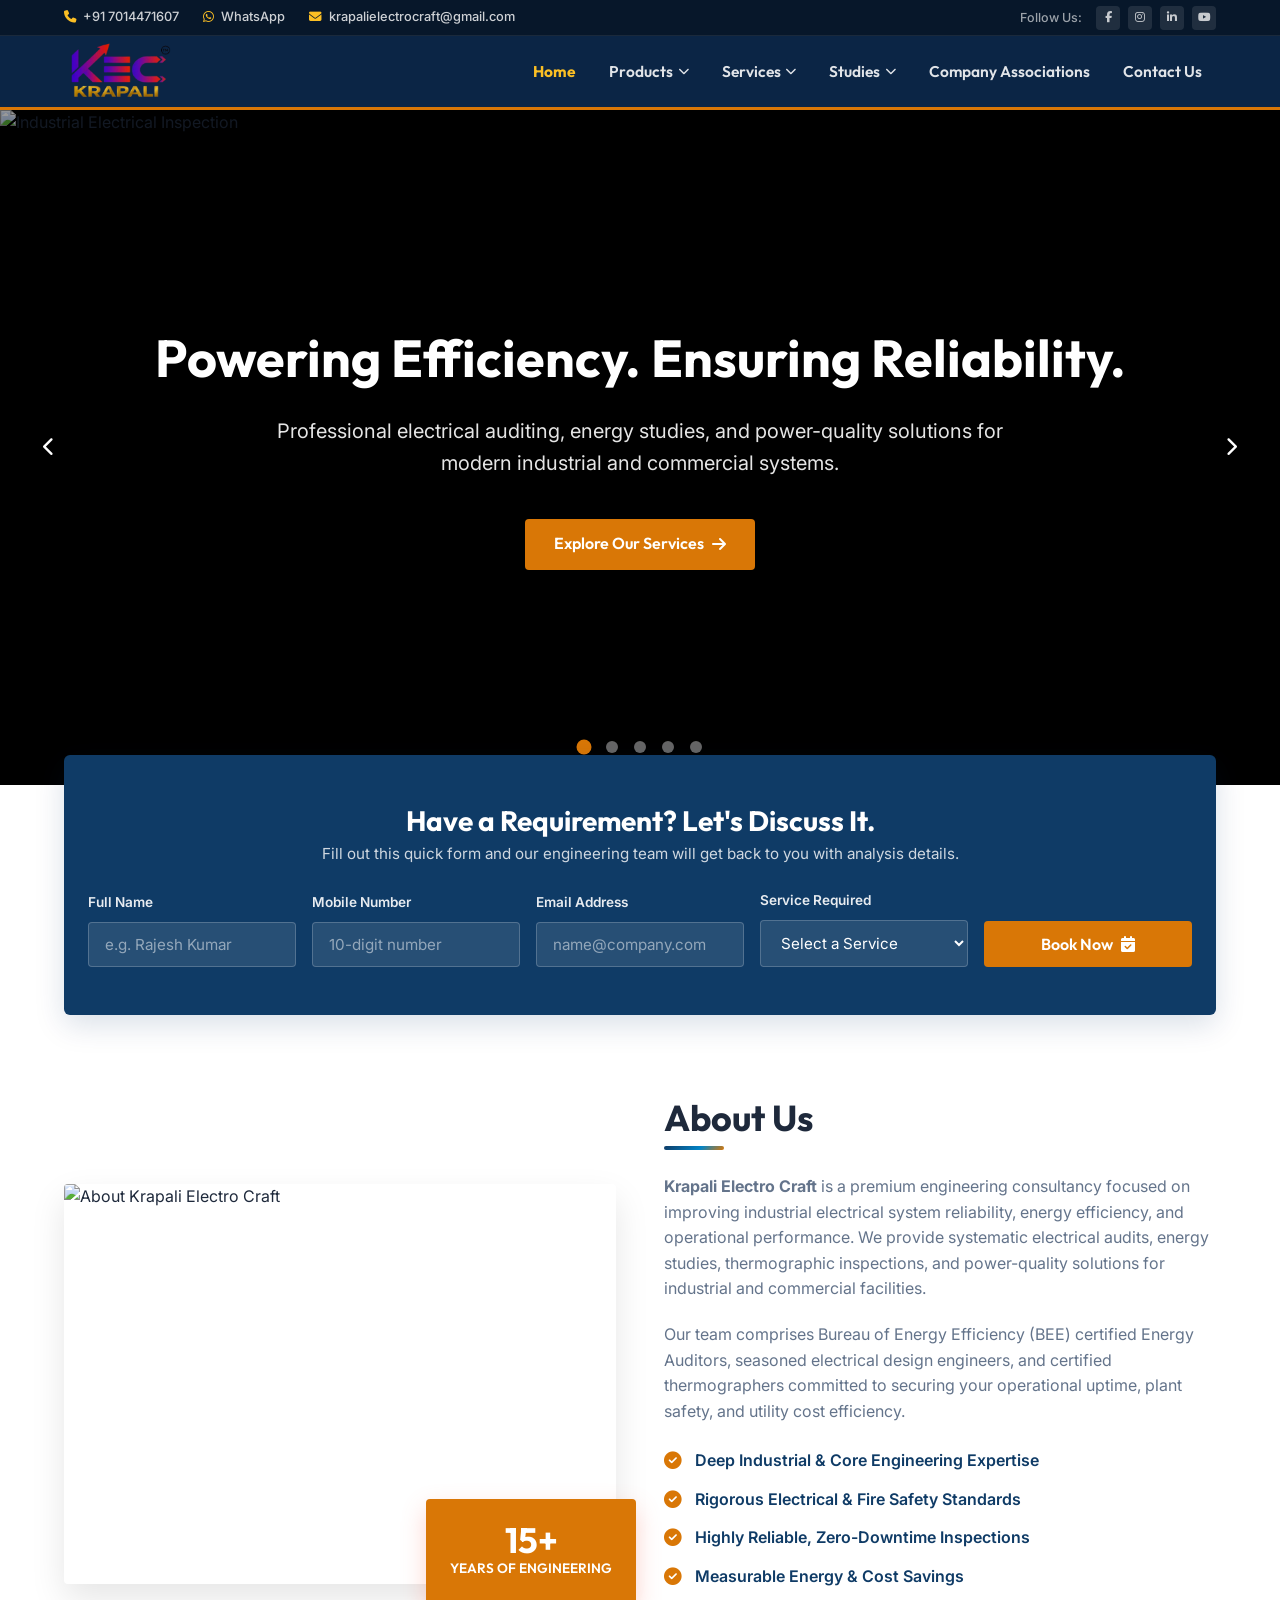
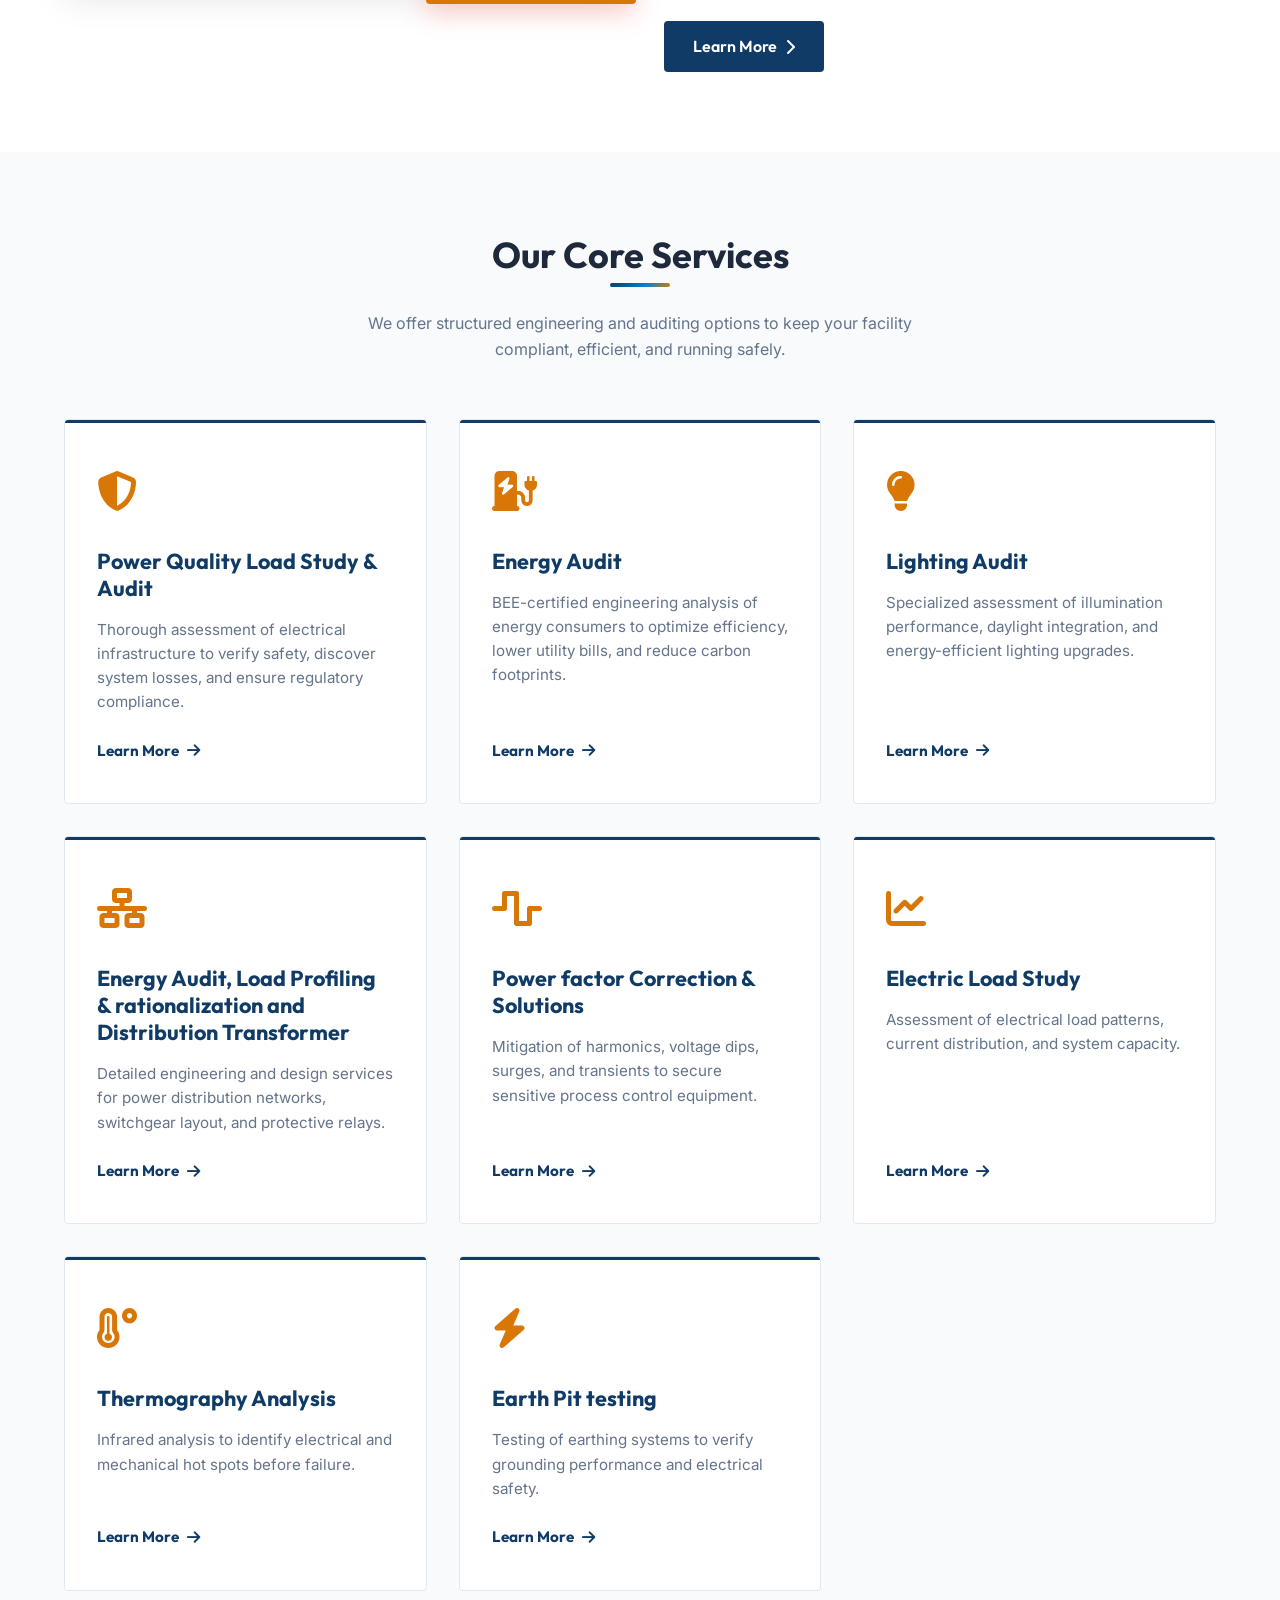
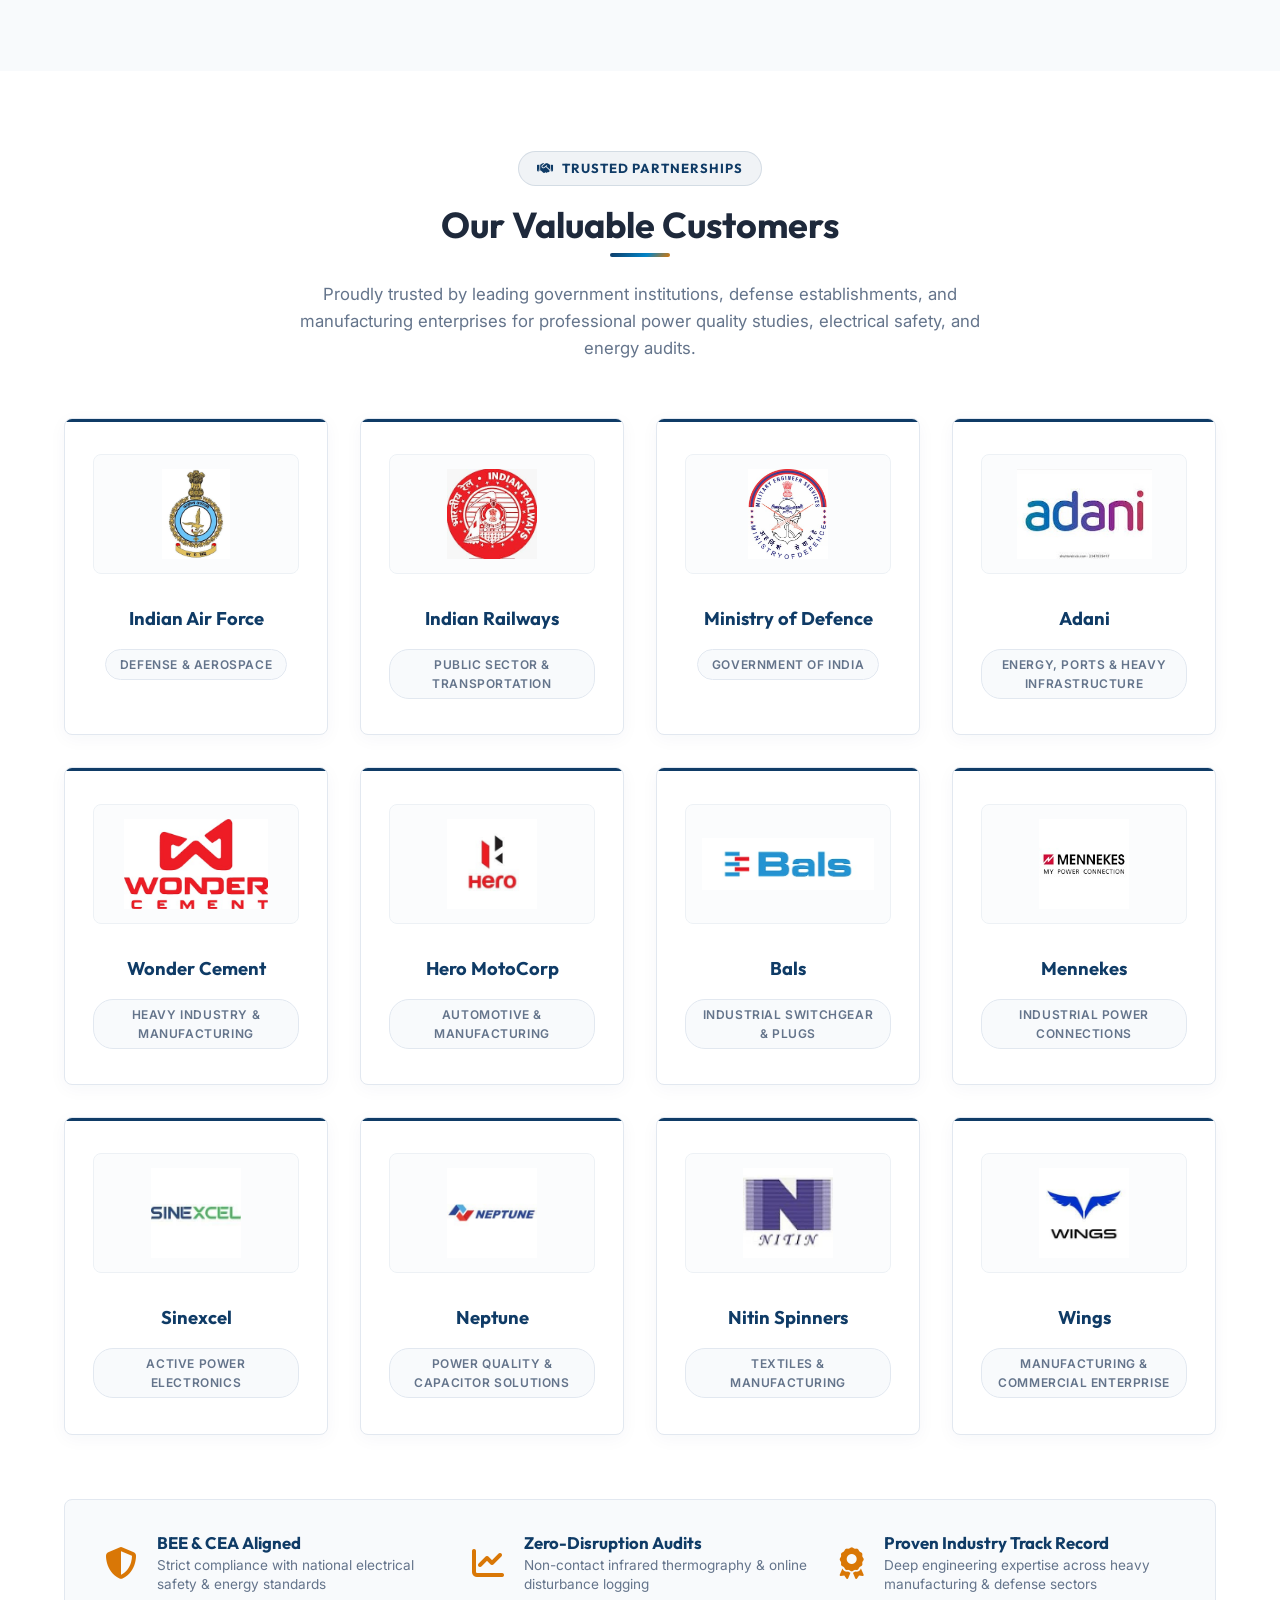
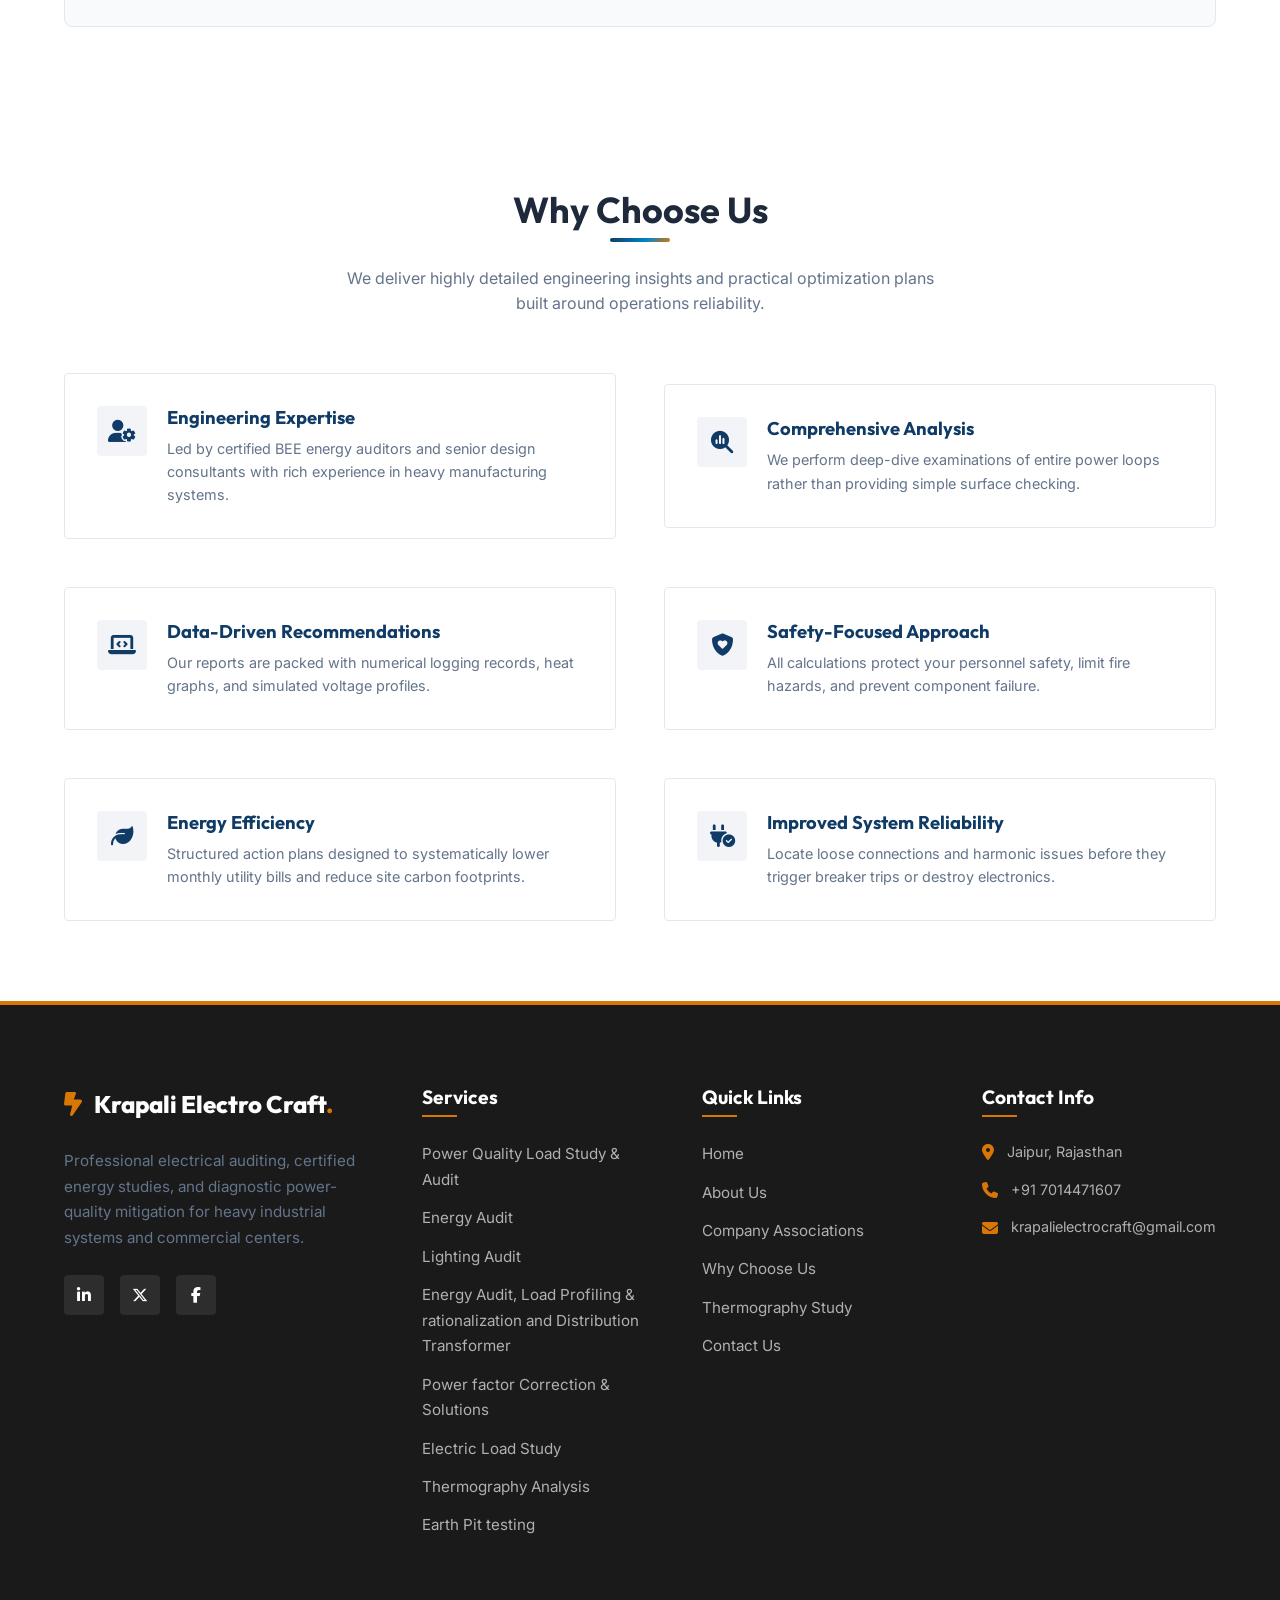
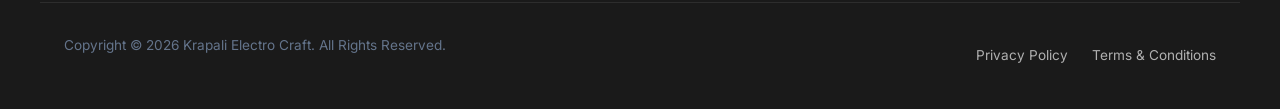
==== commit 8800de96: "changes in the website after domain name selection" ====
--- a/index.html
+++ b/index.html
@@ -31,9 +31,6 @@
 
 <body>
 
-  <!-- Custom Cursor Elements -->
-  <div id="cursor-dot"></div>
-  <div id="cursor-ring"></div>
 
   <!-- Main Single Page Application Mounting Point -->
   <div id="app">
@@ -47,63 +44,6 @@
     </div>
   </div>
 
-  <!-- Custom Cursor Animation Script -->
-  <script>
-    (function () {
-      const dot = document.getElementById('cursor-dot');
-      const ring = document.getElementById('cursor-ring');
-
-      // Ring lags behind with lerp
-      let mouseX = -100, mouseY = -100;
-      let ringX = -100, ringY = -100;
-      const LERP = 0.13;
-
-      // Move dot instantly
-      document.addEventListener('mousemove', function (e) {
-        mouseX = e.clientX;
-        mouseY = e.clientY;
-        dot.style.transform = 'translate(' + (mouseX - 4) + 'px, ' + (mouseY - 4) + 'px)';
-      });
-
-      // Animate ring with smooth lag
-      function animateRing() {
-        ringX += (mouseX - ringX) * LERP;
-        ringY += (mouseY - ringY) * LERP;
-        ring.style.transform = 'translate(' + (ringX - 20) + 'px, ' + (ringY - 20) + 'px)';
-        requestAnimationFrame(animateRing);
-      }
-      animateRing();
-
-      // Expand ring on hover over interactive elements
-      const TARGETS = 'a, button, [role="button"], input, select, textarea, label';
-      document.addEventListener('mouseover', function (e) {
-        if (e.target.closest(TARGETS)) {
-          ring.classList.add('cursor-hover');
-          dot.classList.add('cursor-hover');
-        }
-      });
-      document.addEventListener('mouseout', function (e) {
-        if (e.target.closest(TARGETS)) {
-          ring.classList.remove('cursor-hover');
-          dot.classList.remove('cursor-hover');
-        }
-      });
-
-      // Hide cursors when mouse leaves window
-      document.addEventListener('mouseleave', function () {
-        dot.style.opacity = '0';
-        ring.style.opacity = '0';
-      });
-      document.addEventListener('mouseenter', function () {
-        dot.style.opacity = '1';
-        ring.style.opacity = '1';
-      });
-
-      // Click pulse effect
-      document.addEventListener('mousedown', function () { ring.classList.add('cursor-click'); });
-      document.addEventListener('mouseup', function () { ring.classList.remove('cursor-click'); });
-    })();
-  </script>
   <script src="https://cdn.jsdelivr.net/npm/@supabase/supabase-js@2"></script>
   <script src="js/supabase.js"></script>
   <script src="js/data.js"></script>
--- a/css/styles.css
+++ b/css/styles.css
@@ -2,45 +2,52 @@
 
 /* --- Design Tokens & Variables (Brand System) --- */
 :root {
-  /* 1. Primary Brand Palette (Logo Colors) */
-  --color-primary: #2e39ff;
-  /* Vivid Electric Purple: Main brand identity, icons, navigation links, primary buttons */
-  --color-primary-hover: #5500AB;
-  --color-secondary: #A01582;
-  /* Magenta / Electric Violet: Gradient mid-tones, hover states, secondary highlights */
-  --color-secondary-hover: #820E68;
-  --color-accent: #EE2C38;
-  /* Energetic Red-Orange: Important CTA buttons, badges, alerts */
-  --color-accent-hover: #D71F2B;
-  --color-cta: #EE2C38;
-  /* Dedicated CTA Token */
-  --color-cta-hover: #D71F2B;
+  /* 1. Primary Brand Palette (Professional Electrical & Energy Engineering) */
+  --color-primary: #0F3B66;
+  /* Deep Technical Navy: Authoritative, stable, industrial engineering identity */
+  --color-primary-rgb: 15, 59, 102;
+  --color-primary-hover: #0A2847;
+
+  --color-secondary: #0284C7;
+  /* Electric Energy Sky Blue: Technical highlights, active power waveforms, instrumentation */
+  --color-secondary-rgb: 2, 132, 199;
+  --color-secondary-hover: #0369A1;
+
+  --color-accent: #D97706;
+  /* Warm Electrical Amber Gold: Matches KRAPALI brand typography, power sparks, key CTAs */
+  --color-accent-rgb: 217, 119, 6;
+  --color-accent-hover: #B45309;
+  --color-accent-light: #FBBF24;
+
+  --color-cta: #D97706;
+  --color-cta-hover: #B45309;
 
   /* Typography / Text */
-  --color-text: #121212;
-  /* Charcoal Black: Headings & body text */
-  --color-muted: #555555;
-  /* Medium Grey for secondary copy */
-  --color-dark: #121212;
-  /* Dark Charcoal for footers and headers */
-
-  /* 2. Supporting Neutrals (For Web Layout) */
+  --color-text: #1E293B;
+  /* Slate 800: Soothing, high-contrast, non-glare body text */
+  --color-muted: #64748B;
+  /* Slate 500: Medium slate for subtitles and technical notes */
+  --color-dark: #07172A;
+  /* Deep Technical Slate for footers, topbars, and contrast surfaces */
+
+  /* 2. Supporting Neutrals */
   --color-bg: #FFFFFF;
-  /* Pure White - Primary Background */
-  --color-light-bg: #F7F8FA;
-  /* Soft Off-White / Light Gray - Secondary Background for alternating sections */
+  /* Crisp White */
+  --color-light-bg: #F8FAFC;
+  /* Slate 50: Soothing alternating section background */
   --color-border: #E2E8F0;
-  /* Light Slate - Crisp UI borders and card outlines */
-  --color-success: #28A745;
-  --color-error: #EE2C38;
-
-  /* 3. Suggested Brand Gradients */
-  --gradient-brand: linear-gradient(135deg, #6B00D7 0%, #A01582 50%, #EE2C38 100%);
-  --gradient-subtle: linear-gradient(135deg, rgba(107, 0, 215, 0.08) 0%, rgba(238, 44, 56, 0.08) 100%);
-  --gradient-hover: linear-gradient(135deg, #5500AB 0%, #820E68 50%, #D71F2B 100%);
-  --gradient-dark: linear-gradient(135deg, #121212 0%, #200538 50%, #35006b 100%);
-
-  --font-heading: 'Poppins', sans-serif;
+  /* Slate 200: Elegant UI divider lines */
+  --color-success: #059669;
+  --color-error: #DC2626;
+
+  /* 3. Brand Gradients */
+  --gradient-brand: linear-gradient(135deg, #0F3B66 0%, #0284C7 60%, #D97706 100%);
+  --gradient-subtle: linear-gradient(135deg, rgba(15, 59, 102, 0.05) 0%, rgba(217, 119, 6, 0.05) 100%);
+  --gradient-hover: linear-gradient(135deg, #0A2847 0%, #0369A1 60%, #B45309 100%);
+  --gradient-dark: linear-gradient(135deg, #07172A 0%, #0B2545 60%, #0F3B66 100%);
+  --gradient-hero: linear-gradient(135deg, rgba(7, 23, 42, 0.90) 0%, rgba(15, 59, 102, 0.82) 100%);
+
+  --font-heading: 'Outfit', sans-serif;
   --font-body: 'Inter', sans-serif;
 
   --transition-fast: 0.2s ease;
@@ -58,75 +65,6 @@
   padding: 0;
 }
 
-/* --- Custom Cursor --- */
-/* Hide default cursor on non-touch devices */
-@media (pointer: fine) {
-  * {
-    cursor: none !important;
-  }
-}
-
-#cursor-dot,
-#cursor-ring {
-  position: fixed;
-  top: 0;
-  left: 0;
-  pointer-events: none;
-  z-index: 99999;
-  border-radius: 50%;
-  transition: opacity 0.3s ease;
-  will-change: transform;
-}
-
-/* Small solid dot — snaps exactly to cursor */
-#cursor-dot {
-  width: 8px;
-  height: 8px;
-  background-color: var(--color-accent);
-  box-shadow: 0 0 8px rgba(238, 44, 56, 0.7);
-  transition: opacity 0.3s ease, width 0.2s ease, height 0.2s ease, background-color 0.2s ease;
-}
-
-/* Larger hollow ring — lags behind via JS lerp */
-#cursor-ring {
-  width: 40px;
-  height: 40px;
-  border: 2px solid rgba(107, 0, 215, 0.55);
-  background-color: transparent;
-  transition: opacity 0.3s ease, width 0.25s ease, height 0.25s ease,
-    border-color 0.25s ease, transform 0.05s linear;
-}
-
-/* Hover state — ring expands, dot shrinks */
-#cursor-ring.cursor-hover {
-  width: 56px;
-  height: 56px;
-  border-color: var(--color-accent);
-  background-color: rgba(238, 44, 56, 0.08);
-}
-
-#cursor-dot.cursor-hover {
-  width: 5px;
-  height: 5px;
-  background-color: #ffffff;
-}
-
-/* Click state — ring pulses inward */
-#cursor-ring.cursor-click {
-  width: 32px;
-  height: 32px;
-  border-color: var(--color-accent);
-  background-color: rgba(238, 44, 56, 0.18);
-}
-
-/* Hide on touch devices */
-@media (pointer: coarse) {
-
-  #cursor-dot,
-  #cursor-ring {
-    display: none;
-  }
-}
 
 html {
   scroll-behavior: smooth;
@@ -287,7 +225,7 @@
 .btn-primary:hover {
   background-color: var(--color-primary-hover);
   transform: translateY(-2px);
-  box-shadow: 0 4px 15px rgba(107, 0, 215, 0.35);
+  box-shadow: 0 4px 15px rgba(15, 59, 102, 0.3);
 }
 
 .btn-accent {
@@ -298,7 +236,7 @@
 .btn-accent:hover {
   background-color: var(--color-accent-hover);
   transform: translateY(-2px);
-  box-shadow: 0 4px 15px rgba(238, 44, 56, 0.4);
+  box-shadow: 0 4px 15px rgba(217, 119, 6, 0.35);
 }
 
 .btn-gradient {
@@ -310,7 +248,7 @@
 .btn-gradient:hover {
   background: var(--gradient-hover);
   transform: translateY(-2px);
-  box-shadow: 0 4px 18px rgba(238, 44, 56, 0.45);
+  box-shadow: 0 4px 18px rgba(2, 132, 199, 0.35);
 }
 
 .btn-outline {
@@ -323,7 +261,7 @@
   background-color: var(--color-primary);
   color: #ffffff;
   transform: translateY(-2px);
-  box-shadow: 0 4px 15px rgba(107, 0, 215, 0.25);
+  box-shadow: 0 4px 15px rgba(15, 59, 102, 0.25);
 }
 
 .btn-sm {
@@ -353,11 +291,11 @@
 
 /* ---- TOP INFO BAR ---- */
 .header-topbar {
-  background-color: #1a1a2e;
+  background-color: #07172A;
   height: var(--topbar-height);
   display: flex;
   align-items: center;
-  border-bottom: 1px solid rgba(255, 255, 255, 0.07);
+  border-bottom: 1px solid rgba(255, 255, 255, 0.08);
 }
 
 .topbar-container {
@@ -377,7 +315,7 @@
   display: flex;
   align-items: center;
   gap: 0.45rem;
-  color: rgba(255, 255, 255, 0.75);
+  color: rgba(255, 255, 255, 0.8);
   font-size: 0.8rem;
   font-weight: 500;
   transition: color var(--transition-fast);
@@ -386,7 +324,7 @@
 
 .topbar-contact-item i {
   font-size: 0.78rem;
-  color: var(--color-accent);
+  color: var(--color-accent-light);
 }
 
 .topbar-contact-item:hover {
@@ -401,7 +339,7 @@
 
 .topbar-follow-label {
   font-size: 0.78rem;
-  color: rgba(255, 255, 255, 0.55);
+  color: rgba(255, 255, 255, 0.6);
   margin-right: 0.35rem;
   font-weight: 500;
 }
@@ -414,7 +352,7 @@
   height: 24px;
   border-radius: 4px;
   background-color: rgba(255, 255, 255, 0.1);
-  color: rgba(255, 255, 255, 0.7);
+  color: rgba(255, 255, 255, 0.75);
   font-size: 0.7rem;
   transition: all var(--transition-fast);
 }
@@ -427,7 +365,7 @@
 
 /* ---- MAIN NAV BAR ---- */
 .header-navbar {
-  background-color: #020217;
+  background-color: #0B2545;
   height: var(--navbar-height);
   display: flex;
   align-items: center;
@@ -491,7 +429,7 @@
 .nav-link {
   font-family: var(--font-heading);
   font-weight: 600;
-  color: rgba(255, 255, 255, 0.82);
+  color: rgba(255, 255, 255, 0.88);
   font-size: 0.97rem;
   display: flex;
   align-items: center;
@@ -504,12 +442,12 @@
 }
 
 .nav-link:hover {
-  color: var(--color-accent);
-  background-color: rgba(255, 255, 255, 0.06);
+  color: var(--color-accent-light);
+  background-color: rgba(255, 255, 255, 0.08);
 }
 
 .nav-item.active .nav-link {
-  color: var(--color-accent);
+  color: var(--color-accent-light);
   font-weight: 700;
 }
 
@@ -520,8 +458,9 @@
   left: 0;
   background-color: #ffffff;
   min-width: 260px;
-  box-shadow: 0 10px 30px rgba(0, 0, 0, 0.15);
-  border-radius: 4px;
+  box-shadow: 0 10px 30px rgba(15, 59, 102, 0.12);
+  border-radius: 6px;
+  border: 1px solid var(--color-border);
   border-top: 3px solid var(--color-accent);
   opacity: 0;
   visibility: hidden;
@@ -1175,6 +1114,228 @@
   color: var(--color-muted);
   margin: 0;
   line-height: 1.4;
+}
+
+/* --- Dedicated Company Associations Page Styles --- */
+.associations-grid {
+  display: grid;
+  grid-template-columns: repeat(3, 1fr);
+  gap: 2rem;
+}
+
+.association-card {
+  background: #ffffff;
+  border: 1px solid var(--color-border);
+  border-radius: 8px;
+  padding: 2.2rem 1.8rem;
+  display: flex;
+  flex-direction: column;
+  transition: all var(--transition-normal);
+  position: relative;
+  overflow: hidden;
+  box-shadow: 0 4px 18px rgba(0, 50, 98, 0.04);
+}
+
+.association-card::before {
+  content: '';
+  position: absolute;
+  top: 0;
+  left: 0;
+  width: 100%;
+  height: 4px;
+  background-color: var(--color-primary);
+  transition: all var(--transition-fast);
+}
+
+.association-card:hover {
+  transform: translateY(-6px);
+  box-shadow: 0 16px 32px rgba(0, 50, 98, 0.08);
+  border-color: rgba(254, 111, 94, 0.4);
+}
+
+.association-card:hover::before {
+  background-color: var(--color-accent);
+  height: 5px;
+}
+
+.association-card-top {
+  display: flex;
+  justify-content: space-between;
+  align-items: center;
+  margin-bottom: 1.5rem;
+  gap: 1rem;
+}
+
+.association-logo-wrap {
+  width: 120px;
+  height: 70px;
+  display: flex;
+  align-items: center;
+  justify-content: center;
+  background: #fbfcfd;
+  border-radius: 6px;
+  border: 1px solid #edf1f5;
+  padding: 0.5rem;
+}
+
+.association-logo-wrap img {
+  max-width: 100%;
+  max-height: 55px;
+  object-fit: contain;
+}
+
+.association-name {
+  font-family: var(--font-heading);
+  font-size: 1.35rem;
+  font-weight: 700;
+  color: var(--color-primary);
+  margin-bottom: 0.6rem;
+}
+
+.association-badge {
+  display: inline-flex;
+  align-items: center;
+  gap: 0.4rem;
+  font-size: 0.8rem;
+  font-weight: 600;
+  color: var(--color-accent);
+  background: rgba(254, 111, 94, 0.08);
+  padding: 0.35rem 0.75rem;
+  border-radius: 4px;
+  margin-bottom: 0.85rem;
+}
+
+.association-desc {
+  font-size: 0.92rem;
+  color: var(--color-text);
+  line-height: 1.6;
+  margin-bottom: 1.5rem;
+  flex: 1;
+}
+
+.association-card-footer {
+  border-top: 1px solid var(--color-border);
+  padding-top: 1rem;
+  display: flex;
+  justify-content: space-between;
+  align-items: center;
+  font-size: 0.8rem;
+  color: var(--color-muted);
+}
+
+.association-status {
+  display: inline-flex;
+  align-items: center;
+  gap: 0.4rem;
+  color: #059669;
+  font-weight: 600;
+}
+
+.sectors-grid {
+  display: grid;
+  grid-template-columns: repeat(3, 1fr);
+  gap: 2rem;
+}
+
+.sector-card {
+  background: #ffffff;
+  padding: 2.2rem 1.8rem;
+  border-radius: 8px;
+  border: 1px solid var(--color-border);
+  transition: all var(--transition-fast);
+}
+
+.sector-card:hover {
+  transform: translateY(-4px);
+  border-color: var(--color-primary);
+  box-shadow: 0 10px 25px rgba(0, 50, 98, 0.06);
+}
+
+.sector-icon {
+  width: 52px;
+  height: 52px;
+  background: rgba(0, 50, 98, 0.06);
+  border-radius: 8px;
+  display: flex;
+  align-items: center;
+  justify-content: center;
+  font-size: 1.5rem;
+  color: var(--color-primary);
+  margin-bottom: 1.25rem;
+  transition: all var(--transition-fast);
+}
+
+.sector-card:hover .sector-icon {
+  background: var(--color-accent);
+  color: #ffffff;
+}
+
+.sector-card h4 {
+  font-size: 1.2rem;
+  margin-bottom: 0.6rem;
+  color: var(--color-primary);
+}
+
+.sector-card p {
+  font-size: 0.92rem;
+  color: var(--color-muted);
+  line-height: 1.6;
+  margin: 0;
+}
+
+.association-cta-box {
+  background: linear-gradient(135deg, var(--color-primary) 0%, #001f3f 100%);
+  border-radius: 12px;
+  padding: 4rem 3rem;
+  color: #ffffff;
+  text-align: center;
+  box-shadow: 0 15px 35px rgba(0, 50, 98, 0.2);
+}
+
+.association-cta-content {
+  max-width: 760px;
+  margin: 0 auto;
+}
+
+.association-cta-content h2 {
+  color: #ffffff;
+  margin-bottom: 1.25rem;
+}
+
+.association-cta-content h2::after {
+  display: none;
+}
+
+.association-cta-content p {
+  color: rgba(255, 255, 255, 0.85);
+  font-size: 1.1rem;
+  line-height: 1.7;
+  margin-bottom: 2.5rem;
+}
+
+.association-cta-actions {
+  display: flex;
+  gap: 1.25rem;
+  justify-content: center;
+  flex-wrap: wrap;
+}
+
+@media (max-width: 991px) {
+  .associations-grid,
+  .sectors-grid {
+    grid-template-columns: repeat(2, 1fr);
+  }
+}
+
+@media (max-width: 600px) {
+  .associations-grid,
+  .sectors-grid {
+    grid-template-columns: 1fr;
+  }
+  .association-card-top {
+    flex-direction: column;
+    align-items: flex-start;
+  }
 }
 
 /* --- Why Choose Us Section --- */
